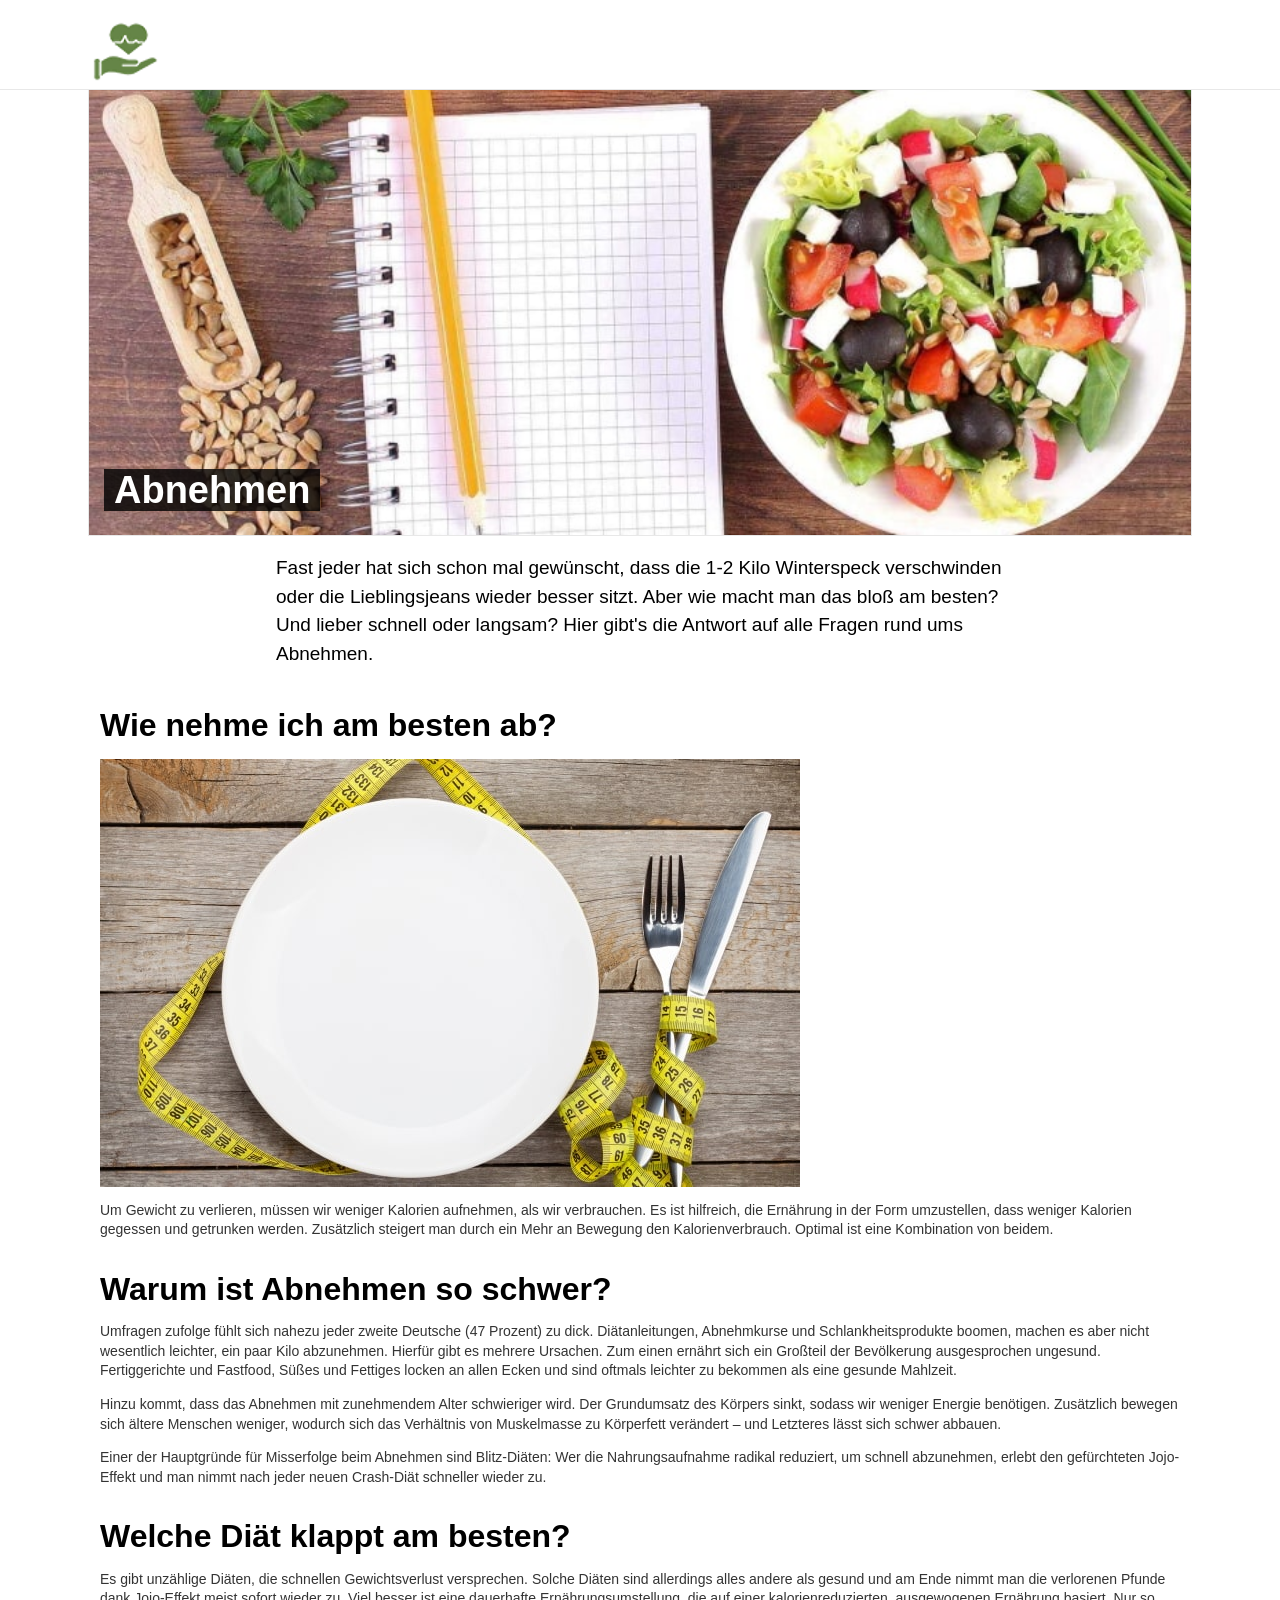
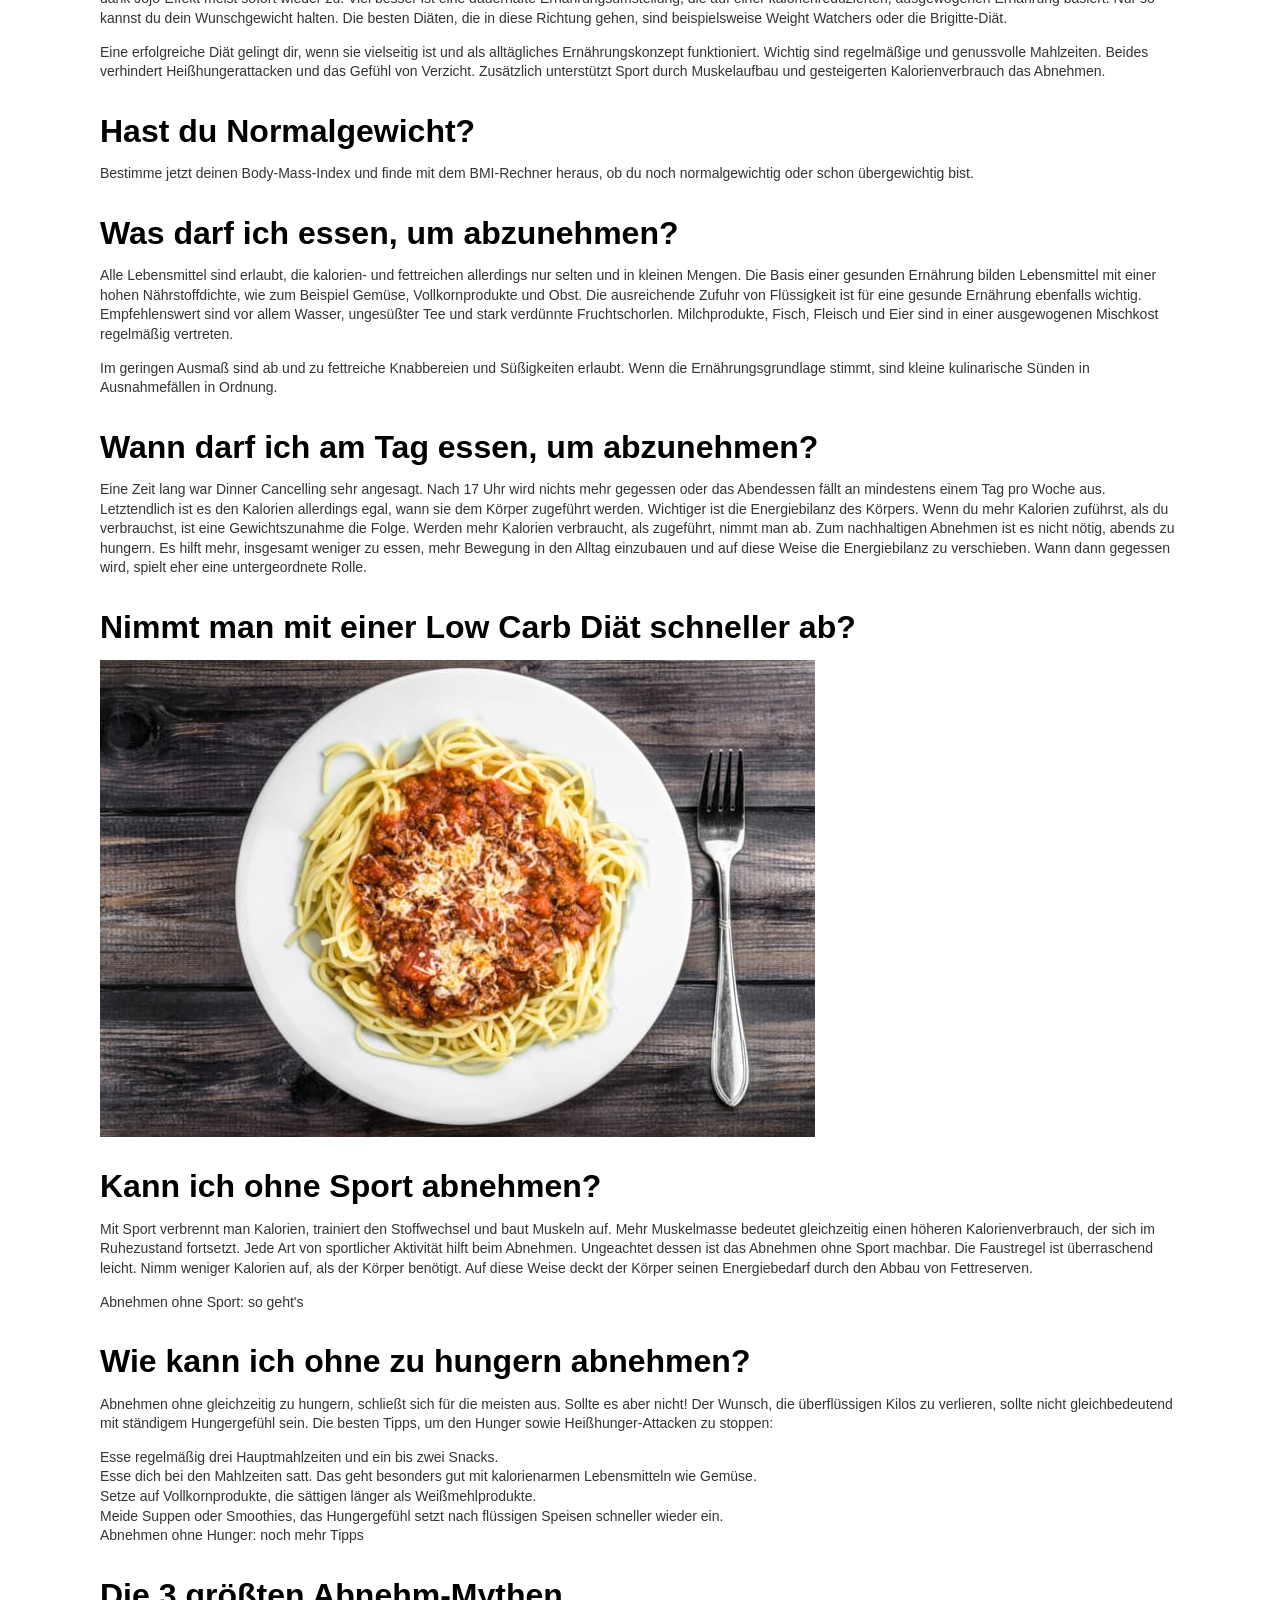
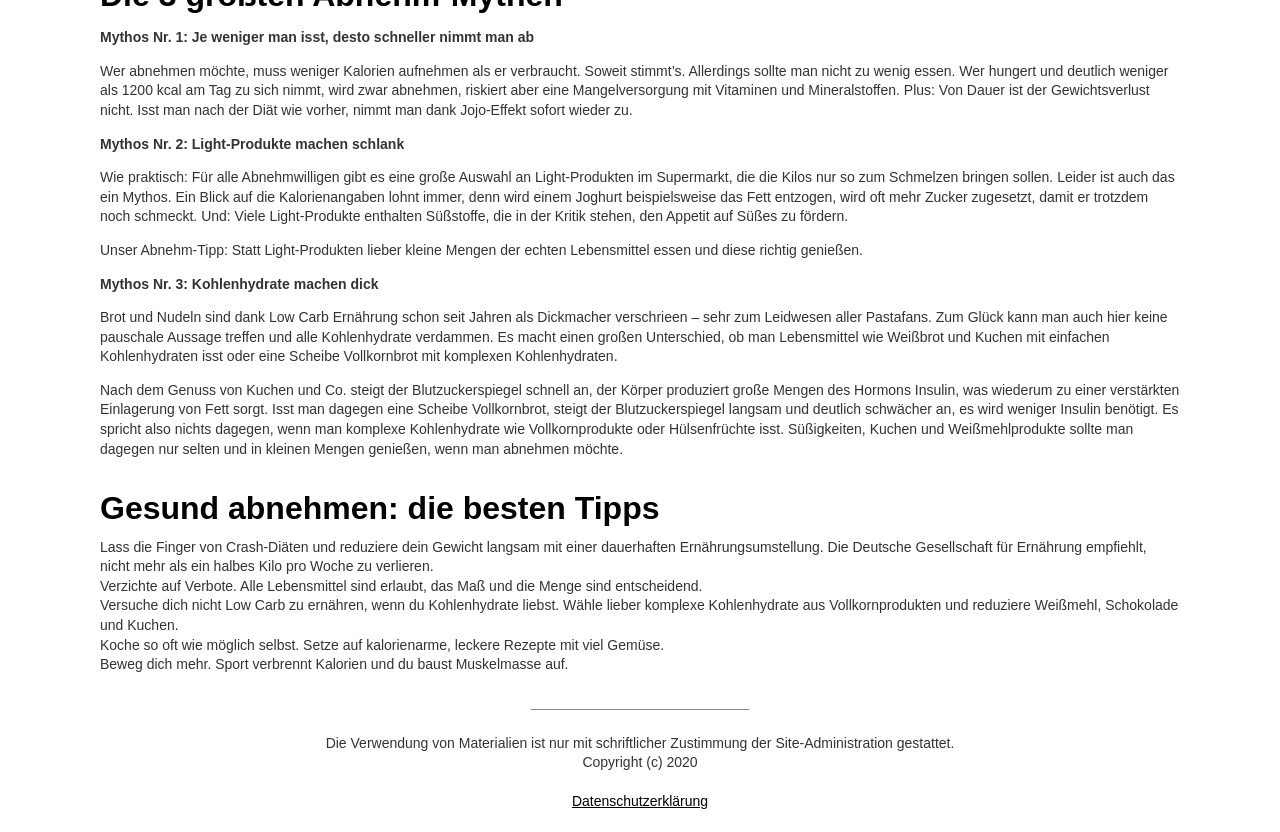
==== index.html @ 30cc2684 "1 1" ====
<!DOCTYPE html>
<html prefix="og: http://ogp.me/ns#" dir="ltr" lang="de-DE">
<head>
<meta content="text/html; charset=UTF-8" http-equiv="Content-Type">
<meta charset="UTF-8">
<!-- change -->
<title>Abnehmen</title>
<!-- change -->
<meta name="viewport" content="width=device-width, initial-scale=1.0, maximum-scale=1.0, user-scalable=no">

<link rel="apple-touch-icon" sizes="" href="images/logo.png">
<link media="all" href="css/index.css" type="text/css" rel="stylesheet">
</head>
<body style="overflow-y: auto;">
 <!-- change -->
<meta property="og:description" content="Abnehmen" />
 <!-- change -->

<section class="header" style="display: block;">
    <div class="container">
        <div class="row">
            <div class="col-md-12 col-sm-12 col-xs-12">
                <div class="logo-img f_left"><a href=""><img src="images/logo.png" ></a></div>
                <nav class="main-mnu f_left">
                    
                </nav>
            </div>
        </div>
    </div><!-- ./container -->
</section>
    
    <div id="bg"></div>

<section class="article">
    <div class="container">
        <div class="row">
            <div class="col-md-8">
                <div class="main-img">
				<!-- change -->
                    <img src="images/9001.jpg" alt="">
					<!-- change -->
                    <div class="header-img">
                        <div class="title-header">
						<!-- change -->
                            <h1>Abnehmen</h1>
							<!-- change -->
                        </div>
                    </div>
                </div>
                <div class="text-frame">
                    <div class="clearfix visible-xs-block"></div>
                </div>
                
                <div id="toc_container" class="toc_white no_bullets">
				

<p>Fast jeder hat sich schon mal gewünscht, dass die 1-2 Kilo Winterspeck verschwinden oder die Lieblingsjeans wieder besser sitzt. Aber wie macht man das bloß am besten? Und lieber schnell oder langsam? Hier gibt&#039;s die Antwort auf alle Fragen rund ums Abnehmen.</p></div><div class="col-sm-2 d-none d-sm-block">
<h2>Wie nehme ich am besten ab?</h2>
<p><img src="images/1.jpg" </p>
<p>Um Gewicht zu verlieren, müssen wir&nbsp;weniger Kalorien aufnehmen, als wir verbrauchen. Es ist hilfreich, die Ernährung in der Form umzustellen, dass weniger Kalorien gegessen und getrunken werden. Zusätzlich steigert man durch ein Mehr an Bewegung den Kalorienverbrauch. Optimal ist eine Kombination von beidem.&nbsp;</p>
<h2>Warum ist Abnehmen so schwer?</h2>
<p>Umfragen zufolge fühlt sich nahezu jeder zweite Deutsche (47 Prozent) zu dick. Diätanleitungen, Abnehmkurse und Schlankheitsprodukte boomen, machen es aber nicht wesentlich leichter, ein paar Kilo abzunehmen.&nbsp;Hierfür gibt es mehrere Ursachen. Zum einen ernährt sich ein Großteil der Bevölkerung ausgesprochen ungesund. Fertiggerichte und Fastfood, Süßes und Fettiges locken an allen Ecken und sind oftmals leichter zu bekommen als eine gesunde Mahlzeit.</p>
<p>Hinzu kommt, dass das Abnehmen mit zunehmendem Alter schwieriger wird. Der Grundumsatz des Körpers sinkt, sodass wir weniger Energie benötigen. Zusätzlich bewegen sich ältere Menschen weniger, wodurch sich das Verhältnis von Muskelmasse zu Körperfett verändert – und Letzteres lässt sich schwer abbauen.</p>
<p>Einer der Hauptgründe für Misserfolge beim Abnehmen sind Blitz-Diäten: Wer die Nahrungsaufnahme radikal reduziert, um schnell abzunehmen, erlebt den gefürchteten Jojo-Effekt und man nimmt nach jeder neuen Crash-Diät schneller wieder zu.</p>
<h2>Welche Diät klappt am besten?</h2>
<p>Es gibt unzählige Diäten, die schnellen Gewichtsverlust versprechen. Solche Diäten sind allerdings alles andere als gesund und am Ende nimmt man die verlorenen Pfunde dank Jojo-Effekt meist sofort wieder zu. Viel besser ist eine dauerhafte Ernährungsumstellung, die auf einer kalorienreduzierten, ausgewogenen Ernährung basiert. Nur so kannst du dein&nbsp;Wunschgewicht halten. Die besten Diäten, die in diese Richtung gehen, sind beispielsweise Weight Watchers oder die Brigitte-Diät.</p>
<p>Eine erfolgreiche Diät gelingt dir, wenn sie vielseitig ist und als alltägliches Ernährungskonzept funktioniert. Wichtig sind regelmäßige und genussvolle Mahlzeiten. Beides verhindert Heißhungerattacken und das Gefühl von Verzicht. Zusätzlich unterstützt Sport durch Muskelaufbau und gesteigerten Kalorienverbrauch das Abnehmen.&nbsp;</p>
<h2>Hast du Normalgewicht?</h2>
<p>Bestimme jetzt deinen Body-Mass-Index und finde mit dem BMI-Rechner heraus, ob du noch normalgewichtig oder schon übergewichtig bist.</p>
<h2>Was darf ich essen, um abzunehmen?</h2>
<p>Alle Lebensmittel sind erlaubt, die kalorien- und fettreichen allerdings nur selten und in kleinen Mengen.&nbsp;Die Basis einer gesunden Ernährung bilden Lebensmittel mit einer hohen Nährstoffdichte, wie zum Beispiel Gemüse, Vollkornprodukte und Obst. Die ausreichende Zufuhr von Flüssigkeit ist für eine gesunde Ernährung ebenfalls wichtig. Empfehlenswert sind vor allem Wasser, ungesüßter Tee und stark verdünnte Fruchtschorlen. Milchprodukte, Fisch, Fleisch und Eier sind in einer ausgewogenen Mischkost regelmäßig vertreten.</p>
<p>Im geringen Ausmaß sind ab und zu fettreiche Knabbereien und Süßigkeiten erlaubt. Wenn die Ernährungsgrundlage stimmt, sind kleine kulinarische Sünden in Ausnahmefällen in Ordnung.&nbsp;</p>
<h2>Wann darf ich am Tag essen, um abzunehmen?</h2>
<p>Eine Zeit lang war Dinner Cancelling&nbsp;sehr angesagt. Nach 17 Uhr wird nichts mehr gegessen oder das Abendessen fällt an mindestens einem Tag pro Woche aus. Letztendlich ist es den Kalorien allerdings egal, wann sie dem Körper zugeführt werden. Wichtiger ist die Energiebilanz des Körpers. Wenn du mehr Kalorien zuführst, als du verbrauchst, ist eine Gewichtszunahme die Folge. Werden mehr Kalorien verbraucht, als zugeführt, nimmt man ab. Zum nachhaltigen Abnehmen ist es nicht nötig, abends zu hungern. Es hilft mehr, insgesamt weniger zu essen,&nbsp;mehr Bewegung in den Alltag einzubauen und auf diese Weise die Energiebilanz zu verschieben. Wann dann gegessen wird, spielt eher eine untergeordnete Rolle.</p>
<h2>Nimmt man mit einer Low Carb Diät schneller ab?</h2>
       
<p><img src="images/2.jpg" </p>	
	
<h2>Kann ich ohne Sport abnehmen?</h2>
<p>Mit Sport verbrennt man Kalorien, trainiert den Stoffwechsel und baut Muskeln auf. Mehr Muskelmasse bedeutet gleichzeitig einen höheren Kalorienverbrauch, der sich im Ruhezustand fortsetzt.&nbsp;Jede Art von&nbsp;sportlicher&nbsp;Aktivität&nbsp;hilft beim Abnehmen. Ungeachtet dessen ist das Abnehmen ohne Sport machbar. Die Faustregel ist überraschend leicht. Nimm&nbsp;weniger Kalorien auf, als der Körper benötigt. Auf diese Weise deckt der Körper seinen Energiebedarf durch den Abbau von Fettreserven.</p>Abnehmen ohne Sport: so geht's<p>
<h2>Wie kann ich ohne zu hungern abnehmen?</h2>
<p>Abnehmen ohne gleichzeitig zu hungern, schließt sich für die meisten aus. Sollte es aber nicht! Der Wunsch, die überflüssigen Kilos zu verlieren, sollte nicht gleichbedeutend mit ständigem Hungergefühl sein. Die besten Tipps, um den Hunger sowie Heißhunger-Attacken zu stoppen:</p>
<ul><li>Esse&nbsp;regelmäßig drei Hauptmahlzeiten und ein bis zwei Snacks.</li><li>Esse&nbsp;dich bei den Mahlzeiten satt. Das geht besonders gut mit kalorienarmen Lebensmitteln wie Gemüse.</li><li>Setze&nbsp;auf Vollkornprodukte, die sättigen länger als Weißmehlprodukte.</li><li>Meide&nbsp;Suppen oder Smoothies, das Hungergefühl setzt nach flüssigen Speisen schneller wieder ein.</li></ul>Abnehmen ohne Hunger: noch mehr Tipps<p>
<h2>Die 3 größten Abnehm-Mythen</h2>
<p><strong>Mythos Nr. 1: Je weniger man isst, desto schneller nimmt man ab</strong></p>
<p>Wer abnehmen möchte, muss weniger Kalorien aufnehmen als er verbraucht. Soweit stimmt’s. Allerdings sollte man nicht zu wenig essen. Wer hungert und deutlich weniger als 1200 kcal am Tag zu sich nimmt, wird zwar abnehmen, riskiert aber eine Mangelversorgung mit&nbsp;Vitaminen&nbsp;und&nbsp;Mineralstoffen. Plus: Von Dauer ist der Gewichtsverlust nicht. Isst man nach der Diät wie vorher, nimmt man dank Jojo-Effekt sofort wieder zu.</p>
<p><strong>Mythos Nr. 2: Light-Produkte machen schlank</strong></p>
<p>Wie praktisch: Für alle Abnehmwilligen gibt es eine große Auswahl an Light-Produkten im Supermarkt, die die Kilos nur so zum Schmelzen bringen sollen. Leider ist auch das ein Mythos. Ein Blick auf die Kalorienangaben lohnt immer, denn wird einem Joghurt beispielsweise das Fett entzogen, wird oft mehr&nbsp;Zucker&nbsp;zugesetzt, damit er trotzdem noch schmeckt. Und: Viele Light-Produkte enthalten Süßstoffe, die in der Kritik stehen, den Appetit auf Süßes zu fördern.</p>
<p>Unser Abnehm-Tipp:&nbsp;Statt Light-Produkten lieber kleine Mengen der echten Lebensmittel essen und diese richtig genießen.</p>
<p><strong>Mythos Nr. 3: Kohlenhydrate machen dick</strong></p><p>Brot&nbsp;und&nbsp;Nudeln&nbsp;sind dank&nbsp;Low Carb Ernährung&nbsp;schon seit Jahren als Dickmacher verschrieen – sehr zum Leidwesen aller Pastafans. Zum Glück kann man auch hier keine pauschale Aussage treffen und alle Kohlenhydrate verdammen. Es macht einen großen Unterschied, ob man Lebensmittel wie Weißbrot und Kuchen mit einfachen Kohlenhydraten isst oder eine Scheibe Vollkornbrot mit komplexen Kohlenhydraten.</p>
<p>Nach dem Genuss von Kuchen und Co. steigt der Blutzuckerspiegel schnell an, der Körper produziert große Mengen des Hormons Insulin, was wiederum zu einer verstärkten Einlagerung von Fett sorgt. Isst man dagegen eine Scheibe Vollkornbrot, steigt der Blutzuckerspiegel langsam und deutlich schwächer an, es wird weniger Insulin benötigt. Es spricht also nichts dagegen, wenn man komplexe Kohlenhydrate wie Vollkornprodukte oder Hülsenfrüchte isst. Süßigkeiten, Kuchen und Weißmehlprodukte sollte man dagegen nur selten und in kleinen Mengen genießen, wenn man abnehmen möchte.</p>
<h2>Gesund abnehmen: die besten Tipps</h2>
<ul><li>Lass&nbsp;die Finger von Crash-Diäten und reduziere dein&nbsp;Gewicht langsam mit einer dauerhaften Ernährungsumstellung. Die Deutsche Gesellschaft für Ernährung empfiehlt, nicht mehr als ein halbes Kilo pro Woche zu verlieren.</li><li>Verzichte&nbsp;auf Verbote. Alle Lebensmittel sind erlaubt, das Maß und die Menge sind entscheidend.</li><li>Versuche dich nicht Low Carb zu ernähren, wenn du Kohlenhydrate liebst. Wähle&nbsp;lieber komplexe Kohlenhydrate aus Vollkornprodukten und reduziere&nbsp;Weißmehl, Schokolade und Kuchen.</li><li>Koche so oft wie möglich selbst. Setze&nbsp;auf kalorienarme, leckere Rezepte mit viel Gemüse.</li><li>Beweg&nbsp;dich mehr. Sport verbrennt Kalorien und du baust&nbsp;Muskelmasse auf.</li></ul>

                    
                </div>
            </div>
        </div>
    </div>
    </section>
	<br>
<div style="text-align: center;"><span
 style="font-weight: bold;">____________________________</span><span
 style="font-weight: bold;"></span><br>
</div>
<br>
<div style="text-align: center;"> Die Verwendung von Materialien ist nur mit schriftlicher Zustimmung der Site-Administration gestattet. <br>
Copyright (с) 2020 </div>
<br>
<div style="text-align: center;"><a
 style="text-decoration: underline;" href="privacypolicy.html">Datenschutzerklärung</a><br>
</div>
<br>

    
    <div class="btntop"></div>
    
    <link rel="stylesheet" href="css/css.css">

</body>
</html>
---- css/index.css ----
#toc_container { background: rgb(249, 249, 249) none repeat scroll 0% 0%; border: 1px solid rgb(170, 170, 170); padding: 10px; margin-bottom: 1em; width: auto; display: table; font-size: 95%; }
#toc_container.toc_white { background: rgb(255, 255, 255) none repeat scroll 0% 0%; }
#toc_container p.toc_title { text-align: center; font-weight: 700; margin: 0px; padding: 0px; }
#toc_container a { text-decoration: none; text-shadow: none; }
#toc_container a:hover { text-decoration: underline; }
div#toc_container { width: 100%; }
/* ::::: https://fonts.googleapis.com/css?family=PT+Sans+Narrow:400,700|PT+Sans:400,400i,700&subset=cyrillic-ext ::::: */

@import url('https://fonts.googleapis.com/css?family=Open+Sans:400,700');
@import url('https://fonts.googleapis.com/css?family=PT+Sans:400,400i,700,700i');
@font-face {
	font-family: "Material Design Icons";
	font-style: normal;
	font-weight: normal;
	src: url('../fonts/materialdesignicons-webfont.eot') format("embedded-opentype"), url('../fonts/materialdesignicons-webfont.woff2') format("woff2"), url('../fonts/materialdesignicons-webfont.woff') format("woff"), url('../fonts/materialdesignicons-webfont.ttf') format("truetype"), url('../fonts/materialdesignicons-webfont.svg') format("svg");
}
.mdi::before, .mdi-set { display: inline-block; font-family: "Material Design Icons"; font-style: normal; font-weight: normal; line-height: 1; font-size-adjust: none; font-stretch: normal; font-feature-settings: normal; font-language-override: normal; font-kerning: auto; font-synthesis: weight style; font-variant: normal; font-size: inherit; text-rendering: auto; transform: translate(0px, 0px); }
.mdi-access-point::before { content: ""; }
.mdi-access-point-network::before { content: ""; }
.mdi-account::before { content: ""; }
.mdi-account-alert::before { content: ""; }
.mdi-account-box::before { content: ""; }
.mdi-account-box-outline::before { content: ""; }
.mdi-account-card-details::before { content: ""; }
.mdi-account-check::before { content: ""; }
.mdi-account-circle::before { content: ""; }
.mdi-account-convert::before { content: ""; }
.mdi-account-key::before { content: ""; }
.mdi-account-location::before { content: ""; }
.mdi-account-minus::before { content: ""; }
.mdi-account-multiple::before { content: ""; }
.mdi-account-multiple-minus::before { content: ""; }
.mdi-account-multiple-outline::before { content: ""; }
.mdi-account-multiple-plus::before { content: ""; }
.mdi-account-network::before { content: ""; }
.mdi-account-off::before { content: ""; }
.mdi-account-outline::before { content: ""; }
.mdi-account-plus::before { content: ""; }
.mdi-account-remove::before { content: ""; }
.mdi-account-search::before { content: ""; }
.mdi-account-settings::before { content: ""; }
.mdi-account-settings-variant::before { content: ""; }
.mdi-account-star::before { content: ""; }
.mdi-account-star-variant::before { content: ""; }
.mdi-account-switch::before { content: ""; }
.mdi-adjust::before { content: ""; }
.mdi-air-conditioner::before { content: ""; }
.mdi-airballoon::before { content: ""; }
.mdi-airplane::before { content: ""; }
.mdi-airplane-landing::before { content: ""; }
.mdi-airplane-off::before { content: ""; }
.mdi-airplane-takeoff::before { content: ""; }
.mdi-airplay::before { content: ""; }
.mdi-alarm::before { content: ""; }
.mdi-alarm-check::before { content: ""; }
.mdi-alarm-multiple::before { content: ""; }
.mdi-alarm-off::before { content: ""; }
.mdi-alarm-plus::before { content: ""; }
.mdi-alarm-snooze::before { content: ""; }
.mdi-album::before { content: ""; }
.mdi-alert::before { content: ""; }
.mdi-alert-box::before { content: ""; }
.mdi-alert-circle::before { content: ""; }
.mdi-alert-circle-outline::before { content: ""; }
.mdi-alert-octagon::before { content: ""; }
.mdi-alert-outline::before { content: ""; }
.mdi-alpha::before { content: ""; }
.mdi-alphabetical::before { content: ""; }
.mdi-altimeter::before { content: ""; }
.mdi-amazon::before { content: ""; }
.mdi-amazon-clouddrive::before { content: ""; }
.mdi-ambulance::before { content: ""; }
.mdi-amplifier::before { content: ""; }
.mdi-anchor::before { content: ""; }
.mdi-android::before { content: ""; }
.mdi-android-debug-bridge::before { content: ""; }
.mdi-android-studio::before { content: ""; }
.mdi-angular::before { content: ""; }
.mdi-animation::before { content: ""; }
.mdi-apple::before { content: ""; }
.mdi-apple-finder::before { content: ""; }
.mdi-apple-ios::before { content: ""; }
.mdi-apple-keyboard-caps::before { content: ""; }
.mdi-apple-keyboard-command::before { content: ""; }
.mdi-apple-keyboard-control::before { content: ""; }
.mdi-apple-keyboard-option::before { content: ""; }
.mdi-apple-keyboard-shift::before { content: ""; }
.mdi-apple-mobileme::before { content: ""; }
.mdi-apple-safari::before { content: ""; }
.mdi-application::before { content: ""; }
.mdi-appnet::before { content: ""; }
.mdi-apps::before { content: ""; }
.mdi-archive::before { content: ""; }
.mdi-arrange-bring-forward::before { content: ""; }
.mdi-arrange-bring-to-front::before { content: ""; }
.mdi-arrange-send-backward::before { content: ""; }
.mdi-arrange-send-to-back::before { content: ""; }
.mdi-arrow-all::before { content: ""; }
.mdi-arrow-bottom-left::before { content: ""; }
.mdi-arrow-bottom-right::before { content: ""; }
.mdi-arrow-compress::before { content: ""; }
.mdi-arrow-compress-all::before { content: ""; }
.mdi-arrow-down::before { content: ""; }
.mdi-arrow-down-bold::before { content: ""; }
.mdi-arrow-down-bold-circle::before { content: ""; }
.mdi-arrow-down-bold-circle-outline::before { content: ""; }
.mdi-arrow-down-bold-hexagon-outline::before { content: ""; }
.mdi-arrow-down-drop-circle::before { content: ""; }
.mdi-arrow-down-drop-circle-outline::before { content: ""; }
.mdi-arrow-expand::before { content: ""; }
.mdi-arrow-expand-all::before { content: ""; }
.mdi-arrow-left::before { content: ""; }
.mdi-arrow-left-bold::before { content: ""; }
.mdi-arrow-left-bold-circle::before { content: ""; }
.mdi-arrow-left-bold-circle-outline::before { content: ""; }
.mdi-arrow-left-bold-hexagon-outline::before { content: ""; }
.mdi-arrow-left-drop-circle::before { content: ""; }
.mdi-arrow-left-drop-circle-outline::before { content: ""; }
.mdi-arrow-right::before { content: ""; }
.mdi-arrow-right-bold::before { content: ""; }
.mdi-arrow-right-bold-circle::before { content: ""; }
.mdi-arrow-right-bold-circle-outline::before { content: ""; }
.mdi-arrow-right-bold-hexagon-outline::before { content: ""; }
.mdi-arrow-right-drop-circle::before { content: ""; }
.mdi-arrow-right-drop-circle-outline::before { content: ""; }
.mdi-arrow-top-left::before { content: ""; }
.mdi-arrow-top-right::before { content: ""; }
.mdi-arrow-up::before { content: ""; }
.mdi-arrow-up-bold::before { content: ""; }
.mdi-arrow-up-bold-circle::before { content: ""; }
.mdi-arrow-up-bold-circle-outline::before { content: ""; }
.mdi-arrow-up-bold-hexagon-outline::before { content: ""; }
.mdi-arrow-up-drop-circle::before { content: ""; }
.mdi-arrow-up-drop-circle-outline::before { content: ""; }
.mdi-assistant::before { content: ""; }
.mdi-at::before { content: ""; }
.mdi-attachment::before { content: ""; }
.mdi-audiobook::before { content: ""; }
.mdi-auto-fix::before { content: ""; }
.mdi-auto-upload::before { content: ""; }
.mdi-autorenew::before { content: ""; }
.mdi-av-timer::before { content: ""; }
.mdi-baby::before { content: ""; }
.mdi-baby-buggy::before { content: ""; }
.mdi-backburger::before { content: ""; }
.mdi-backspace::before { content: ""; }
.mdi-backup-restore::before { content: ""; }
.mdi-bandcamp::before { content: ""; }
.mdi-bank::before { content: ""; }
.mdi-barcode::before { content: ""; }
.mdi-barcode-scan::before { content: ""; }
.mdi-barley::before { content: ""; }
.mdi-barrel::before { content: ""; }
.mdi-basecamp::before { content: ""; }
.mdi-basket::before { content: ""; }
.mdi-basket-fill::before { content: ""; }
.mdi-basket-unfill::before { content: ""; }
.mdi-battery::before { content: ""; }
.mdi-battery-10::before { content: ""; }
.mdi-battery-20::before { content: ""; }
.mdi-battery-30::before { content: ""; }
.mdi-battery-40::before { content: ""; }
.mdi-battery-50::before { content: ""; }
.mdi-battery-60::before { content: ""; }
.mdi-battery-70::before { content: ""; }
.mdi-battery-80::before { content: ""; }
.mdi-battery-90::before { content: ""; }
.mdi-battery-alert::before { content: ""; }
.mdi-battery-charging::before { content: ""; }
.mdi-battery-charging-100::before { content: ""; }
.mdi-battery-charging-20::before { content: ""; }
.mdi-battery-charging-30::before { content: ""; }
.mdi-battery-charging-40::before { content: ""; }
.mdi-battery-charging-60::before { content: ""; }
.mdi-battery-charging-80::before { content: ""; }
.mdi-battery-charging-90::before { content: ""; }
.mdi-battery-minus::before { content: ""; }
.mdi-battery-negative::before { content: ""; }
.mdi-battery-outline::before { content: ""; }
.mdi-battery-plus::before { content: ""; }
.mdi-battery-positive::before { content: ""; }
.mdi-battery-unknown::before { content: ""; }
.mdi-beach::before { content: ""; }
.mdi-beaker::before { content: ""; }
.mdi-beats::before { content: ""; }
.mdi-beer::before { content: ""; }
.mdi-behance::before { content: ""; }
.mdi-bell::before { content: ""; }
.mdi-bell-off::before { content: ""; }
.mdi-bell-outline::before { content: ""; }
.mdi-bell-plus::before { content: ""; }
.mdi-bell-ring::before { content: ""; }
.mdi-bell-ring-outline::before { content: ""; }
.mdi-bell-sleep::before { content: ""; }
.mdi-beta::before { content: ""; }
.mdi-bible::before { content: ""; }
.mdi-bike::before { content: ""; }
.mdi-bing::before { content: ""; }
.mdi-binoculars::before { content: ""; }
.mdi-bio::before { content: ""; }
.mdi-biohazard::before { content: ""; }
.mdi-bitbucket::before { content: ""; }
.mdi-black-mesa::before { content: ""; }
.mdi-blackberry::before { content: ""; }
.mdi-blender::before { content: ""; }
.mdi-blinds::before { content: ""; }
.mdi-block-helper::before { content: ""; }
.mdi-blogger::before { content: ""; }
.mdi-bluetooth::before { content: ""; }
.mdi-bluetooth-audio::before { content: ""; }
.mdi-bluetooth-connect::before { content: ""; }
.mdi-bluetooth-off::before { content: ""; }
.mdi-bluetooth-settings::before { content: ""; }
.mdi-bluetooth-transfer::before { content: ""; }
.mdi-blur::before { content: ""; }
.mdi-blur-linear::before { content: ""; }
.mdi-blur-off::before { content: ""; }
.mdi-blur-radial::before { content: ""; }
.mdi-bomb::before { content: ""; }
.mdi-bone::before { content: ""; }
.mdi-book::before { content: ""; }
.mdi-book-minus::before { content: ""; }
.mdi-book-multiple::before { content: ""; }
.mdi-book-multiple-variant::before { content: ""; }
.mdi-book-open::before { content: ""; }
.mdi-book-open-page-variant::before { content: ""; }
.mdi-book-open-variant::before { content: ""; }
.mdi-book-plus::before { content: ""; }
.mdi-book-variant::before { content: ""; }
.mdi-bookmark::before { content: ""; }
.mdi-bookmark-check::before { content: ""; }
.mdi-bookmark-music::before { content: ""; }
.mdi-bookmark-outline::before { content: ""; }
.mdi-bookmark-plus::before { content: ""; }
.mdi-bookmark-plus-outline::before { content: ""; }
.mdi-bookmark-remove::before { content: ""; }
.mdi-boombox::before { content: ""; }
.mdi-border-all::before { content: ""; }
.mdi-border-bottom::before { content: ""; }
.mdi-border-color::before { content: ""; }
.mdi-border-horizontal::before { content: ""; }
.mdi-border-inside::before { content: ""; }
.mdi-border-left::before { content: ""; }
.mdi-border-none::before { content: ""; }
.mdi-border-outside::before { content: ""; }
.mdi-border-right::before { content: ""; }
.mdi-border-style::before { content: ""; }
.mdi-border-top::before { content: ""; }
.mdi-border-vertical::before { content: ""; }
.mdi-bow-tie::before { content: ""; }
.mdi-bowl::before { content: ""; }
.mdi-bowling::before { content: ""; }
.mdi-box::before { content: ""; }
.mdi-box-cutter::before { content: ""; }
.mdi-box-shadow::before { content: ""; }
.mdi-bridge::before { content: ""; }
.mdi-briefcase::before { content: ""; }
.mdi-briefcase-check::before { content: ""; }
.mdi-briefcase-download::before { content: ""; }
.mdi-briefcase-upload::before { content: ""; }
.mdi-brightness-1::before { content: ""; }
.mdi-brightness-2::before { content: ""; }
.mdi-brightness-3::before { content: ""; }
.mdi-brightness-4::before { content: ""; }
.mdi-brightness-5::before { content: ""; }
.mdi-brightness-6::before { content: ""; }
.mdi-brightness-7::before { content: ""; }
.mdi-brightness-auto::before { content: ""; }
.mdi-broom::before { content: ""; }
.mdi-brush::before { content: ""; }
.mdi-buffer::before { content: ""; }
.mdi-bug::before { content: ""; }
.mdi-bulletin-board::before { content: ""; }
.mdi-bullhorn::before { content: ""; }
.mdi-bullseye::before { content: ""; }
.mdi-burst-mode::before { content: ""; }
.mdi-bus::before { content: ""; }
.mdi-cached::before { content: ""; }
.mdi-cake::before { content: ""; }
.mdi-cake-layered::before { content: ""; }
.mdi-cake-variant::before { content: ""; }
.mdi-calculator::before { content: ""; }
.mdi-calendar::before { content: ""; }
.mdi-calendar-blank::before { content: ""; }
.mdi-calendar-check::before { content: ""; }
.mdi-calendar-clock::before { content: ""; }
.mdi-calendar-multiple::before { content: ""; }
.mdi-calendar-multiple-check::before { content: ""; }
.mdi-calendar-plus::before { content: ""; }
.mdi-calendar-question::before { content: ""; }
.mdi-calendar-range::before { content: ""; }
.mdi-calendar-remove::before { content: ""; }
.mdi-calendar-text::before { content: ""; }
.mdi-calendar-today::before { content: ""; }
.mdi-call-made::before { content: ""; }
.mdi-call-merge::before { content: ""; }
.mdi-call-missed::before { content: ""; }
.mdi-call-received::before { content: ""; }
.mdi-call-split::before { content: ""; }
.mdi-camcorder::before { content: ""; }
.mdi-camcorder-box::before { content: ""; }
.mdi-camcorder-box-off::before { content: ""; }
.mdi-camcorder-off::before { content: ""; }
.mdi-camera::before { content: ""; }
.mdi-camera-burst::before { content: ""; }
.mdi-camera-enhance::before { content: ""; }
.mdi-camera-front::before { content: ""; }
.mdi-camera-front-variant::before { content: ""; }
.mdi-camera-iris::before { content: ""; }
.mdi-camera-off::before { content: ""; }
.mdi-camera-party-mode::before { content: ""; }
.mdi-camera-rear::before { content: ""; }
.mdi-camera-rear-variant::before { content: ""; }
.mdi-camera-switch::before { content: ""; }
.mdi-camera-timer::before { content: ""; }
.mdi-candle::before { content: ""; }
.mdi-candycane::before { content: ""; }
.mdi-car::before { content: ""; }
.mdi-car-battery::before { content: ""; }
.mdi-car-connected::before { content: ""; }
.mdi-car-wash::before { content: ""; }
.mdi-cards::before { content: ""; }
.mdi-cards-outline::before { content: ""; }
.mdi-cards-playing-outline::before { content: ""; }
.mdi-carrot::before { content: ""; }
.mdi-cart::before { content: ""; }
.mdi-cart-off::before { content: ""; }
.mdi-cart-outline::before { content: ""; }
.mdi-cart-plus::before { content: ""; }
.mdi-case-sensitive-alt::before { content: ""; }
.mdi-cash::before { content: ""; }
.mdi-cash-100::before { content: ""; }
.mdi-cash-multiple::before { content: ""; }
.mdi-cash-usd::before { content: ""; }
.mdi-cast::before { content: ""; }
.mdi-cast-connected::before { content: ""; }
.mdi-castle::before { content: ""; }
.mdi-cat::before { content: ""; }
.mdi-cellphone::before { content: ""; }
.mdi-cellphone-android::before { content: ""; }
.mdi-cellphone-basic::before { content: ""; }
.mdi-cellphone-dock::before { content: ""; }
.mdi-cellphone-iphone::before { content: ""; }
.mdi-cellphone-link::before { content: ""; }
.mdi-cellphone-link-off::before { content: ""; }
.mdi-cellphone-settings::before { content: ""; }
.mdi-certificate::before { content: ""; }
.mdi-chair-school::before { content: ""; }
.mdi-chart-arc::before { content: ""; }
.mdi-chart-areaspline::before { content: ""; }
.mdi-chart-bar::before { content: ""; }
.mdi-chart-bubble::before { content: ""; }
.mdi-chart-gantt::before { content: ""; }
.mdi-chart-histogram::before { content: ""; }
.mdi-chart-line::before { content: ""; }
.mdi-chart-pie::before { content: ""; }
.mdi-chart-scatterplot-hexbin::before { content: ""; }
.mdi-chart-timeline::before { content: ""; }
.mdi-check::before { content: ""; }
.mdi-check-all::before { content: ""; }
.mdi-check-circle::before { content: ""; }
.mdi-check-circle-outline::before { content: ""; }
.mdi-checkbox-blank::before { content: ""; }
.mdi-checkbox-blank-circle::before { content: ""; }
.mdi-checkbox-blank-circle-outline::before { content: ""; }
.mdi-checkbox-blank-outline::before { content: ""; }
.mdi-checkbox-marked::before { content: ""; }
.mdi-checkbox-marked-circle::before { content: ""; }
.mdi-checkbox-marked-circle-outline::before { content: ""; }
.mdi-checkbox-marked-outline::before { content: ""; }
.mdi-checkbox-multiple-blank::before { content: ""; }
.mdi-checkbox-multiple-blank-circle::before { content: ""; }
.mdi-checkbox-multiple-blank-circle-outline::before { content: ""; }
.mdi-checkbox-multiple-blank-outline::before { content: ""; }
.mdi-checkbox-multiple-marked::before { content: ""; }
.mdi-checkbox-multiple-marked-circle::before { content: ""; }
.mdi-checkbox-multiple-marked-circle-outline::before { content: ""; }
.mdi-checkbox-multiple-marked-outline::before { content: ""; }
.mdi-checkerboard::before { content: ""; }
.mdi-chemical-weapon::before { content: ""; }
.mdi-chevron-double-down::before { content: ""; }
.mdi-chevron-double-left::before { content: ""; }
.mdi-chevron-double-right::before { content: ""; }
.mdi-chevron-double-up::before { content: ""; }
.mdi-chevron-down::before { content: ""; }
.mdi-chevron-left::before { content: ""; }
.mdi-chevron-right::before { content: ""; }
.mdi-chevron-up::before { content: ""; }
.mdi-chip::before { content: ""; }
.mdi-church::before { content: ""; }
.mdi-cisco-webex::before { content: ""; }
.mdi-city::before { content: ""; }
.mdi-clipboard::before { content: ""; }
.mdi-clipboard-account::before { content: ""; }
.mdi-clipboard-alert::before { content: ""; }
.mdi-clipboard-arrow-down::before { content: ""; }
.mdi-clipboard-arrow-left::before { content: ""; }
.mdi-clipboard-check::before { content: ""; }
.mdi-clipboard-outline::before { content: ""; }
.mdi-clipboard-text::before { content: ""; }
.mdi-clippy::before { content: ""; }
.mdi-clock::before { content: ""; }
.mdi-clock-alert::before { content: ""; }
.mdi-clock-end::before { content: ""; }
.mdi-clock-fast::before { content: ""; }
.mdi-clock-in::before { content: ""; }
.mdi-clock-out::before { content: ""; }
.mdi-clock-start::before { content: ""; }
.mdi-close::before { content: ""; }
.mdi-close-box::before { content: ""; }
.mdi-close-box-outline::before { content: ""; }
.mdi-close-circle::before { content: ""; }
.mdi-close-circle-outline::before { content: ""; }
.mdi-close-network::before { content: ""; }
.mdi-close-octagon::before { content: ""; }
.mdi-close-octagon-outline::before { content: ""; }
.mdi-closed-caption::before { content: ""; }
.mdi-cloud::before { content: ""; }
.mdi-cloud-check::before { content: ""; }
.mdi-cloud-circle::before { content: ""; }
.mdi-cloud-download::before { content: ""; }
.mdi-cloud-outline::before { content: ""; }
.mdi-cloud-outline-off::before { content: ""; }
.mdi-cloud-print::before { content: ""; }
.mdi-cloud-print-outline::before { content: ""; }
.mdi-cloud-sync::before { content: ""; }
.mdi-cloud-upload::before { content: ""; }
.mdi-code-array::before { content: ""; }
.mdi-code-braces::before { content: ""; }
.mdi-code-brackets::before { content: ""; }
.mdi-code-equal::before { content: ""; }
.mdi-code-greater-than::before { content: ""; }
.mdi-code-greater-than-or-equal::before { content: ""; }
.mdi-code-less-than::before { content: ""; }
.mdi-code-less-than-or-equal::before { content: ""; }
.mdi-code-not-equal::before { content: ""; }
.mdi-code-not-equal-variant::before { content: ""; }
.mdi-code-parentheses::before { content: ""; }
.mdi-code-string::before { content: ""; }
.mdi-code-tags::before { content: ""; }
.mdi-code-tags-check::before { content: ""; }
.mdi-codepen::before { content: ""; }
.mdi-coffee::before { content: ""; }
.mdi-coffee-to-go::before { content: ""; }
.mdi-coin::before { content: ""; }
.mdi-coins::before { content: ""; }
.mdi-collage::before { content: ""; }
.mdi-color-helper::before { content: ""; }
.mdi-comment::before { content: ""; }
.mdi-comment-account::before { content: ""; }
.mdi-comment-account-outline::before { content: ""; }
.mdi-comment-alert::before { content: ""; }
.mdi-comment-alert-outline::before { content: ""; }
.mdi-comment-check::before { content: ""; }
.mdi-comment-check-outline::before { content: ""; }
.mdi-comment-multiple-outline::before { content: ""; }
.mdi-comment-outline::before { content: ""; }
.mdi-comment-plus-outline::before { content: ""; }
.mdi-comment-processing::before { content: ""; }
.mdi-comment-processing-outline::before { content: ""; }
.mdi-comment-question-outline::before { content: ""; }
.mdi-comment-remove-outline::before { content: ""; }
.mdi-comment-text::before { content: ""; }
.mdi-comment-text-outline::before { content: ""; }
.mdi-compare::before { content: ""; }
.mdi-compass::before { content: ""; }
.mdi-compass-outline::before { content: ""; }
.mdi-console::before { content: ""; }
.mdi-contact-mail::before { content: ""; }
.mdi-content-copy::before { content: ""; }
.mdi-content-cut::before { content: ""; }
.mdi-content-duplicate::before { content: ""; }
.mdi-content-paste::before { content: ""; }
.mdi-content-save::before { content: ""; }
.mdi-content-save-all::before { content: ""; }
.mdi-content-save-settings::before { content: ""; }
.mdi-contrast::before { content: ""; }
.mdi-contrast-box::before { content: ""; }
.mdi-contrast-circle::before { content: ""; }
.mdi-cookie::before { content: ""; }
.mdi-copyright::before { content: ""; }
.mdi-counter::before { content: ""; }
.mdi-cow::before { content: ""; }
.mdi-creation::before { content: ""; }
.mdi-credit-card::before { content: ""; }
.mdi-credit-card-multiple::before { content: ""; }
.mdi-credit-card-off::before { content: ""; }
.mdi-credit-card-plus::before { content: ""; }
.mdi-credit-card-scan::before { content: ""; }
.mdi-crop::before { content: ""; }
.mdi-crop-free::before { content: ""; }
.mdi-crop-landscape::before { content: ""; }
.mdi-crop-portrait::before { content: ""; }
.mdi-crop-rotate::before { content: ""; }
.mdi-crop-square::before { content: ""; }
.mdi-crosshairs::before { content: ""; }
.mdi-crosshairs-gps::before { content: ""; }
.mdi-crown::before { content: ""; }
.mdi-cube::before { content: ""; }
.mdi-cube-outline::before { content: ""; }
.mdi-cube-send::before { content: ""; }
.mdi-cube-unfolded::before { content: ""; }
.mdi-cup::before { content: ""; }
.mdi-cup-off::before { content: ""; }
.mdi-cup-water::before { content: ""; }
.mdi-currency-btc::before { content: ""; }
.mdi-currency-eur::before { content: ""; }
.mdi-currency-gbp::before { content: ""; }
.mdi-currency-inr::before { content: ""; }
.mdi-currency-ngn::before { content: ""; }
.mdi-currency-rub::before { content: ""; }
.mdi-currency-try::before { content: ""; }
.mdi-currency-usd::before { content: ""; }
.mdi-currency-usd-off::before { content: ""; }
.mdi-cursor-default::before { content: ""; }
.mdi-cursor-default-outline::before { content: ""; }
.mdi-cursor-move::before { content: ""; }
.mdi-cursor-pointer::before { content: ""; }
.mdi-cursor-text::before { content: ""; }
.mdi-database::before { content: ""; }
.mdi-database-minus::before { content: ""; }
.mdi-database-plus::before { content: ""; }
.mdi-debug-step-into::before { content: ""; }
.mdi-debug-step-out::before { content: ""; }
.mdi-debug-step-over::before { content: ""; }
.mdi-decimal-decrease::before { content: ""; }
.mdi-decimal-increase::before { content: ""; }
.mdi-delete::before { content: ""; }
.mdi-delete-circle::before { content: ""; }
.mdi-delete-forever::before { content: ""; }
.mdi-delete-sweep::before { content: ""; }
.mdi-delete-variant::before { content: ""; }
.mdi-delta::before { content: ""; }
.mdi-deskphone::before { content: ""; }
.mdi-desktop-mac::before { content: ""; }
.mdi-desktop-tower::before { content: ""; }
.mdi-details::before { content: ""; }
.mdi-developer-board::before { content: ""; }
.mdi-deviantart::before { content: ""; }
.mdi-dialpad::before { content: ""; }
.mdi-diamond::before { content: ""; }
.mdi-dice-1::before { content: ""; }
.mdi-dice-2::before { content: ""; }
.mdi-dice-3::before { content: ""; }
.mdi-dice-4::before { content: ""; }
.mdi-dice-5::before { content: ""; }
.mdi-dice-6::before { content: ""; }
.mdi-dice-d20::before { content: ""; }
.mdi-dice-d4::before { content: ""; }
.mdi-dice-d6::before { content: ""; }
.mdi-dice-d8::before { content: ""; }
.mdi-dictionary::before { content: ""; }
.mdi-directions::before { content: ""; }
.mdi-directions-fork::before { content: ""; }
.mdi-discord::before { content: ""; }
.mdi-disk::before { content: ""; }
.mdi-disk-alert::before { content: ""; }
.mdi-disqus::before { content: ""; }
.mdi-disqus-outline::before { content: ""; }
.mdi-division::before { content: ""; }
.mdi-division-box::before { content: ""; }
.mdi-dna::before { content: ""; }
.mdi-dns::before { content: ""; }
.mdi-do-not-disturb::before { content: ""; }
.mdi-do-not-disturb-off::before { content: ""; }
.mdi-dolby::before { content: ""; }
.mdi-domain::before { content: ""; }
.mdi-dots-horizontal::before { content: ""; }
.mdi-dots-vertical::before { content: ""; }
.mdi-douban::before { content: ""; }
.mdi-download::before { content: ""; }
.mdi-drag::before { content: ""; }
.mdi-drag-horizontal::before { content: ""; }
.mdi-drag-vertical::before { content: ""; }
.mdi-drawing::before { content: ""; }
.mdi-drawing-box::before { content: ""; }
.mdi-dribbble::before { content: ""; }
.mdi-dribbble-box::before { content: ""; }
.mdi-drone::before { content: ""; }
.mdi-dropbox::before { content: ""; }
.mdi-drupal::before { content: ""; }
.mdi-duck::before { content: ""; }
.mdi-dumbbell::before { content: ""; }
.mdi-earth::before { content: ""; }
.mdi-earth-off::before { content: ""; }
.mdi-edge::before { content: ""; }
.mdi-eject::before { content: ""; }
.mdi-elevation-decline::before { content: ""; }
.mdi-elevation-rise::before { content: ""; }
.mdi-elevator::before { content: ""; }
.mdi-email::before { content: ""; }
.mdi-email-open::before { content: ""; }
.mdi-email-open-outline::before { content: ""; }
.mdi-email-outline::before { content: ""; }
.mdi-email-secure::before { content: ""; }
.mdi-email-variant::before { content: ""; }
.mdi-emby::before { content: ""; }
.mdi-emoticon::before { content: ""; }
.mdi-emoticon-cool::before { content: ""; }
.mdi-emoticon-dead::before { content: ""; }
.mdi-emoticon-devil::before { content: ""; }
.mdi-emoticon-excited::before { content: ""; }
.mdi-emoticon-happy::before { content: ""; }
.mdi-emoticon-neutral::before { content: ""; }
.mdi-emoticon-poop::before { content: ""; }
.mdi-emoticon-sad::before { content: ""; }
.mdi-emoticon-tongue::before { content: ""; }
.mdi-engine::before { content: ""; }
.mdi-engine-outline::before { content: ""; }
.mdi-equal::before { content: ""; }
.mdi-equal-box::before { content: ""; }
.mdi-eraser::before { content: ""; }
.mdi-eraser-variant::before { content: ""; }
.mdi-escalator::before { content: ""; }
.mdi-ethernet::before { content: ""; }
.mdi-ethernet-cable::before { content: ""; }
.mdi-ethernet-cable-off::before { content: ""; }
.mdi-etsy::before { content: ""; }
.mdi-ev-station::before { content: ""; }
.mdi-evernote::before { content: ""; }
.mdi-exclamation::before { content: ""; }
.mdi-exit-to-app::before { content: ""; }
.mdi-export::before { content: ""; }
.mdi-eye::before { content: ""; }
.mdi-eye-off::before { content: ""; }
.mdi-eyedropper::before { content: ""; }
.mdi-eyedropper-variant::before { content: ""; }
.mdi-face::before { content: ""; }
.mdi-face-profile::before { content: ""; }
.mdi-facebook::before { content: ""; }
.mdi-facebook-box::before { content: ""; }
.mdi-facebook-messenger::before { content: ""; }
.mdi-factory::before { content: ""; }
.mdi-fan::before { content: ""; }
.mdi-fast-forward::before { content: ""; }
.mdi-fax::before { content: ""; }
.mdi-ferry::before { content: ""; }
.mdi-file::before { content: ""; }
.mdi-file-chart::before { content: ""; }
.mdi-file-check::before { content: ""; }
.mdi-file-cloud::before { content: ""; }
.mdi-file-delimited::before { content: ""; }
.mdi-file-document::before { content: ""; }
.mdi-file-document-box::before { content: ""; }
.mdi-file-excel::before { content: ""; }
.mdi-file-excel-box::before { content: ""; }
.mdi-file-export::before { content: ""; }
.mdi-file-find::before { content: ""; }
.mdi-file-hidden::before { content: ""; }
.mdi-file-image::before { content: ""; }
.mdi-file-import::before { content: ""; }
.mdi-file-lock::before { content: ""; }
.mdi-file-multiple::before { content: ""; }
.mdi-file-music::before { content: ""; }
.mdi-file-outline::before { content: ""; }
.mdi-file-pdf::before { content: ""; }
.mdi-file-pdf-box::before { content: ""; }
.mdi-file-powerpoint::before { content: ""; }
.mdi-file-powerpoint-box::before { content: ""; }
.mdi-file-presentation-box::before { content: ""; }
.mdi-file-restore::before { content: ""; }
.mdi-file-send::before { content: ""; }
.mdi-file-tree::before { content: ""; }
.mdi-file-video::before { content: ""; }
.mdi-file-word::before { content: ""; }
.mdi-file-word-box::before { content: ""; }
.mdi-file-xml::before { content: ""; }
.mdi-film::before { content: ""; }
.mdi-filmstrip::before { content: ""; }
.mdi-filmstrip-off::before { content: ""; }
.mdi-filter::before { content: ""; }
.mdi-filter-outline::before { content: ""; }
.mdi-filter-remove::before { content: ""; }
.mdi-filter-remove-outline::before { content: ""; }
.mdi-filter-variant::before { content: ""; }
.mdi-fingerprint::before { content: ""; }
.mdi-fire::before { content: ""; }
.mdi-firefox::before { content: ""; }
.mdi-fish::before { content: ""; }
.mdi-flag::before { content: ""; }
.mdi-flag-checkered::before { content: ""; }
.mdi-flag-outline::before { content: ""; }
.mdi-flag-outline-variant::before { content: ""; }
.mdi-flag-triangle::before { content: ""; }
.mdi-flag-variant::before { content: ""; }
.mdi-flash::before { content: ""; }
.mdi-flash-auto::before { content: ""; }
.mdi-flash-off::before { content: ""; }
.mdi-flash-red-eye::before { content: ""; }
.mdi-flashlight::before { content: ""; }
.mdi-flashlight-off::before { content: ""; }
.mdi-flask::before { content: ""; }
.mdi-flask-empty::before { content: ""; }
.mdi-flask-empty-outline::before { content: ""; }
.mdi-flask-outline::before { content: ""; }
.mdi-flattr::before { content: ""; }
.mdi-flip-to-back::before { content: ""; }
.mdi-flip-to-front::before { content: ""; }
.mdi-floppy::before { content: ""; }
.mdi-flower::before { content: ""; }
.mdi-folder::before { content: ""; }
.mdi-folder-account::before { content: ""; }
.mdi-folder-download::before { content: ""; }
.mdi-folder-google-drive::before { content: ""; }
.mdi-folder-image::before { content: ""; }
.mdi-folder-lock::before { content: ""; }
.mdi-folder-lock-open::before { content: ""; }
.mdi-folder-move::before { content: ""; }
.mdi-folder-multiple::before { content: ""; }
.mdi-folder-multiple-image::before { content: ""; }
.mdi-folder-multiple-outline::before { content: ""; }
.mdi-folder-outline::before { content: ""; }
.mdi-folder-plus::before { content: ""; }
.mdi-folder-remove::before { content: ""; }
.mdi-folder-star::before { content: ""; }
.mdi-folder-upload::before { content: ""; }
.mdi-food::before { content: ""; }
.mdi-food-apple::before { content: ""; }
.mdi-food-fork-drink::before { content: ""; }
.mdi-food-off::before { content: ""; }
.mdi-food-variant::before { content: ""; }
.mdi-football::before { content: ""; }
.mdi-football-australian::before { content: ""; }
.mdi-football-helmet::before { content: ""; }
.mdi-format-align-center::before { content: ""; }
.mdi-format-align-justify::before { content: ""; }
.mdi-format-align-left::before { content: ""; }
.mdi-format-align-right::before { content: ""; }
.mdi-format-annotation-plus::before { content: ""; }
.mdi-format-bold::before { content: ""; }
.mdi-format-clear::before { content: ""; }
.mdi-format-color-fill::before { content: ""; }
.mdi-format-color-text::before { content: ""; }
.mdi-format-float-center::before { content: ""; }
.mdi-format-float-left::before { content: ""; }
.mdi-format-float-none::before { content: ""; }
.mdi-format-float-right::before { content: ""; }
.mdi-format-header-1::before { content: ""; }
.mdi-format-header-2::before { content: ""; }
.mdi-format-header-3::before { content: ""; }
.mdi-format-header-4::before { content: ""; }
.mdi-format-header-5::before { content: ""; }
.mdi-format-header-6::before { content: ""; }
.mdi-format-header-decrease::before { content: ""; }
.mdi-format-header-equal::before { content: ""; }
.mdi-format-header-increase::before { content: ""; }
.mdi-format-header-pound::before { content: ""; }
.mdi-format-horizontal-align-center::before { content: ""; }
.mdi-format-horizontal-align-left::before { content: ""; }
.mdi-format-horizontal-align-right::before { content: ""; }
.mdi-format-indent-decrease::before { content: ""; }
.mdi-format-indent-increase::before { content: ""; }
.mdi-format-italic::before { content: ""; }
.mdi-format-line-spacing::before { content: ""; }
.mdi-format-line-style::before { content: ""; }
.mdi-format-line-weight::before { content: ""; }
.mdi-format-list-bulleted::before { content: ""; }
.mdi-format-list-bulleted-type::before { content: ""; }
.mdi-format-list-numbers::before { content: ""; }
.mdi-format-paint::before { content: ""; }
.mdi-format-paragraph::before { content: ""; }
.mdi-format-quote::before { content: ""; }
.mdi-format-section::before { content: ""; }
.mdi-format-size::before { content: ""; }
.mdi-format-strikethrough::before { content: ""; }
.mdi-format-strikethrough-variant::before { content: ""; }
.mdi-format-subscript::before { content: ""; }
.mdi-format-superscript::before { content: ""; }
.mdi-format-text::before { content: ""; }
.mdi-format-textdirection-l-to-r::before { content: ""; }
.mdi-format-textdirection-r-to-l::before { content: ""; }
.mdi-format-title::before { content: ""; }
.mdi-format-underline::before { content: ""; }
.mdi-format-vertical-align-bottom::before { content: ""; }
.mdi-format-vertical-align-center::before { content: ""; }
.mdi-format-vertical-align-top::before { content: ""; }
.mdi-format-wrap-inline::before { content: ""; }
.mdi-format-wrap-square::before { content: ""; }
.mdi-format-wrap-tight::before { content: ""; }
.mdi-format-wrap-top-bottom::before { content: ""; }
.mdi-forum::before { content: ""; }
.mdi-forward::before { content: ""; }
.mdi-foursquare::before { content: ""; }
.mdi-fridge::before { content: ""; }
.mdi-fridge-filled::before { content: ""; }
.mdi-fridge-filled-bottom::before { content: ""; }
.mdi-fridge-filled-top::before { content: ""; }
.mdi-fullscreen::before { content: ""; }
.mdi-fullscreen-exit::before { content: ""; }
.mdi-function::before { content: ""; }
.mdi-gamepad::before { content: ""; }
.mdi-gamepad-variant::before { content: ""; }
.mdi-gas-cylinder::before { content: ""; }
.mdi-gas-station::before { content: ""; }
.mdi-gate::before { content: ""; }
.mdi-gauge::before { content: ""; }
.mdi-gavel::before { content: ""; }
.mdi-gender-female::before { content: ""; }
.mdi-gender-male::before { content: ""; }
.mdi-gender-male-female::before { content: ""; }
.mdi-gender-transgender::before { content: ""; }
.mdi-ghost::before { content: ""; }
.mdi-gift::before { content: ""; }
.mdi-git::before { content: ""; }
.mdi-github-box::before { content: ""; }
.mdi-github-circle::before { content: ""; }
.mdi-glass-flute::before { content: ""; }
.mdi-glass-mug::before { content: ""; }
.mdi-glass-stange::before { content: ""; }
.mdi-glass-tulip::before { content: ""; }
.mdi-glassdoor::before { content: ""; }
.mdi-glasses::before { content: ""; }
.mdi-gmail::before { content: ""; }
.mdi-gnome::before { content: ""; }
.mdi-gondola::before { content: ""; }
.mdi-google::before { content: ""; }
.mdi-google-cardboard::before { content: ""; }
.mdi-google-chrome::before { content: ""; }
.mdi-google-circles::before { content: ""; }
.mdi-google-circles-communities::before { content: ""; }
.mdi-google-circles-extended::before { content: ""; }
.mdi-google-circles-group::before { content: ""; }
.mdi-google-controller::before { content: ""; }
.mdi-google-controller-off::before { content: ""; }
.mdi-google-drive::before { content: ""; }
.mdi-google-earth::before { content: ""; }
.mdi-google-glass::before { content: ""; }
.mdi-google-maps::before { content: ""; }
.mdi-google-nearby::before { content: ""; }
.mdi-google-pages::before { content: ""; }
.mdi-google-physical-web::before { content: ""; }
.mdi-google-play::before { content: ""; }
.mdi-google-plus::before { content: ""; }
.mdi-google-plus-box::before { content: ""; }
.mdi-google-translate::before { content: ""; }
.mdi-google-wallet::before { content: ""; }
.mdi-gradient::before { content: ""; }
.mdi-grease-pencil::before { content: ""; }
.mdi-grid::before { content: ""; }
.mdi-grid-off::before { content: ""; }
.mdi-group::before { content: ""; }
.mdi-guitar-electric::before { content: ""; }
.mdi-guitar-pick::before { content: ""; }
.mdi-guitar-pick-outline::before { content: ""; }
.mdi-hackernews::before { content: ""; }
.mdi-hamburger::before { content: ""; }
.mdi-hand-pointing-right::before { content: ""; }
.mdi-hanger::before { content: ""; }
.mdi-hangouts::before { content: ""; }
.mdi-harddisk::before { content: ""; }
.mdi-headphones::before { content: ""; }
.mdi-headphones-box::before { content: ""; }
.mdi-headphones-settings::before { content: ""; }
.mdi-headset::before { content: ""; }
.mdi-headset-dock::before { content: ""; }
.mdi-headset-off::before { content: ""; }
.mdi-heart::before { content: ""; }
.mdi-heart-box::before { content: ""; }
.mdi-heart-box-outline::before { content: ""; }
.mdi-heart-broken::before { content: ""; }
.mdi-heart-outline::before { content: ""; }
.mdi-heart-pulse::before { content: ""; }
.mdi-help::before { content: ""; }
.mdi-help-circle::before { content: ""; }
.mdi-help-circle-outline::before { content: ""; }
.mdi-hexagon::before { content: ""; }
.mdi-hexagon-outline::before { content: ""; }
.mdi-highway::before { content: ""; }
.mdi-history::before { content: ""; }
.mdi-hololens::before { content: ""; }
.mdi-home::before { content: ""; }
.mdi-home-map-marker::before { content: ""; }
.mdi-home-modern::before { content: ""; }
.mdi-home-outline::before { content: ""; }
.mdi-home-variant::before { content: ""; }
.mdi-hops::before { content: ""; }
.mdi-hospital::before { content: ""; }
.mdi-hospital-building::before { content: ""; }
.mdi-hospital-marker::before { content: ""; }
.mdi-hotel::before { content: ""; }
.mdi-houzz::before { content: ""; }
.mdi-houzz-box::before { content: ""; }
.mdi-human::before { content: ""; }
.mdi-human-child::before { content: ""; }
.mdi-human-female::before { content: ""; }
.mdi-human-greeting::before { content: ""; }
.mdi-human-handsdown::before { content: ""; }
.mdi-human-handsup::before { content: ""; }
.mdi-human-male::before { content: ""; }
.mdi-human-male-female::before { content: ""; }
.mdi-human-pregnant::before { content: ""; }
.mdi-image::before { content: ""; }
.mdi-image-album::before { content: ""; }
.mdi-image-area::before { content: ""; }
.mdi-image-area-close::before { content: ""; }
.mdi-image-broken::before { content: ""; }
.mdi-image-broken-variant::before { content: ""; }
.mdi-image-filter::before { content: ""; }
.mdi-image-filter-black-white::before { content: ""; }
.mdi-image-filter-center-focus::before { content: ""; }
.mdi-image-filter-center-focus-weak::before { content: ""; }
.mdi-image-filter-drama::before { content: ""; }
.mdi-image-filter-frames::before { content: ""; }
.mdi-image-filter-hdr::before { content: ""; }
.mdi-image-filter-none::before { content: ""; }
.mdi-image-filter-tilt-shift::before { content: ""; }
.mdi-image-filter-vintage::before { content: ""; }
.mdi-image-multiple::before { content: ""; }
.mdi-import::before { content: ""; }
.mdi-inbox::before { content: ""; }
.mdi-inbox-arrow-down::before { content: ""; }
.mdi-inbox-arrow-up::before { content: ""; }
.mdi-incognito::before { content: ""; }
.mdi-information::before { content: ""; }
.mdi-information-outline::before { content: ""; }
.mdi-information-variant::before { content: ""; }
.mdi-instagram::before { content: ""; }
.mdi-instapaper::before { content: ""; }
.mdi-internet-explorer::before { content: ""; }
.mdi-invert-colors::before { content: ""; }
.mdi-itunes::before { content: ""; }
.mdi-jeepney::before { content: ""; }
.mdi-jira::before { content: ""; }
.mdi-jsfiddle::before { content: ""; }
.mdi-json::before { content: ""; }
.mdi-keg::before { content: ""; }
.mdi-kettle::before { content: ""; }
.mdi-key::before { content: ""; }
.mdi-key-change::before { content: ""; }
.mdi-key-minus::before { content: ""; }
.mdi-key-plus::before { content: ""; }
.mdi-key-remove::before { content: ""; }
.mdi-key-variant::before { content: ""; }
.mdi-keyboard::before { content: ""; }
.mdi-keyboard-backspace::before { content: ""; }
.mdi-keyboard-caps::before { content: ""; }
.mdi-keyboard-close::before { content: ""; }
.mdi-keyboard-off::before { content: ""; }
.mdi-keyboard-return::before { content: ""; }
.mdi-keyboard-tab::before { content: ""; }
.mdi-keyboard-variant::before { content: ""; }
.mdi-kodi::before { content: ""; }
.mdi-label::before { content: ""; }
.mdi-label-outline::before { content: ""; }
.mdi-lambda::before { content: ""; }
.mdi-lamp::before { content: ""; }
.mdi-lan::before { content: ""; }
.mdi-lan-connect::before { content: ""; }
.mdi-lan-disconnect::before { content: ""; }
.mdi-lan-pending::before { content: ""; }
.mdi-language-c::before { content: ""; }
.mdi-language-cpp::before { content: ""; }
.mdi-language-csharp::before { content: ""; }
.mdi-language-css3::before { content: ""; }
.mdi-language-html5::before { content: ""; }
.mdi-language-javascript::before { content: ""; }
.mdi-language-php::before { content: ""; }
.mdi-language-python::before { content: ""; }
.mdi-language-python-text::before { content: ""; }
.mdi-laptop::before { content: ""; }
.mdi-laptop-chromebook::before { content: ""; }
.mdi-laptop-mac::before { content: ""; }
.mdi-laptop-windows::before { content: ""; }
.mdi-lastfm::before { content: ""; }
.mdi-launch::before { content: ""; }
.mdi-layers::before { content: ""; }
.mdi-layers-off::before { content: ""; }
.mdi-lead-pencil::before { content: ""; }
.mdi-leaf::before { content: ""; }
.mdi-led-off::before { content: ""; }
.mdi-led-on::before { content: ""; }
.mdi-led-outline::before { content: ""; }
.mdi-led-variant-off::before { content: ""; }
.mdi-led-variant-on::before { content: ""; }
.mdi-led-variant-outline::before { content: ""; }
.mdi-library::before { content: ""; }
.mdi-library-books::before { content: ""; }
.mdi-library-music::before { content: ""; }
.mdi-library-plus::before { content: ""; }
.mdi-lightbulb::before { content: ""; }
.mdi-lightbulb-outline::before { content: ""; }
.mdi-link::before { content: ""; }
.mdi-link-off::before { content: ""; }
.mdi-link-variant::before { content: ""; }
.mdi-link-variant-off::before { content: ""; }
.mdi-linkedin::before { content: ""; }
.mdi-linkedin-box::before { content: ""; }
.mdi-linux::before { content: ""; }
.mdi-lock::before { content: ""; }
.mdi-lock-open::before { content: ""; }
.mdi-lock-open-outline::before { content: ""; }
.mdi-lock-outline::before { content: ""; }
.mdi-lock-plus::before { content: ""; }
.mdi-login::before { content: ""; }
.mdi-login-variant::before { content: ""; }
.mdi-logout::before { content: ""; }
.mdi-logout-variant::before { content: ""; }
.mdi-looks::before { content: ""; }
.mdi-loupe::before { content: ""; }
.mdi-lumx::before { content: ""; }
.mdi-magnet::before { content: ""; }
.mdi-magnet-on::before { content: ""; }
.mdi-magnify::before { content: ""; }
.mdi-magnify-minus::before { content: ""; }
.mdi-magnify-plus::before { content: ""; }
.mdi-mail-ru::before { content: ""; }
.mdi-map::before { content: ""; }
.mdi-map-marker::before { content: ""; }
.mdi-map-marker-circle::before { content: ""; }
.mdi-map-marker-minus::before { content: ""; }
.mdi-map-marker-multiple::before { content: ""; }
.mdi-map-marker-off::before { content: ""; }
.mdi-map-marker-plus::before { content: ""; }
.mdi-map-marker-radius::before { content: ""; }
.mdi-margin::before { content: ""; }
.mdi-markdown::before { content: ""; }
.mdi-marker::before { content: ""; }
.mdi-marker-check::before { content: ""; }
.mdi-martini::before { content: ""; }
.mdi-material-ui::before { content: ""; }
.mdi-math-compass::before { content: ""; }
.mdi-matrix::before { content: ""; }
.mdi-maxcdn::before { content: ""; }
.mdi-medium::before { content: ""; }
.mdi-memory::before { content: ""; }
.mdi-menu::before { content: ""; }
.mdi-menu-down::before { content: ""; }
.mdi-menu-down-outline::before { content: ""; }
.mdi-menu-left::before { content: ""; }
.mdi-menu-right::before { content: ""; }
.mdi-menu-up::before { content: ""; }
.mdi-menu-up-outline::before { content: ""; }
.mdi-message::before { content: ""; }
.mdi-message-alert::before { content: ""; }
.mdi-message-bulleted::before { content: ""; }
.mdi-message-bulleted-off::before { content: ""; }
.mdi-message-draw::before { content: ""; }
.mdi-message-image::before { content: ""; }
.mdi-message-outline::before { content: ""; }
.mdi-message-plus::before { content: ""; }
.mdi-message-processing::before { content: ""; }
.mdi-message-reply::before { content: ""; }
.mdi-message-reply-text::before { content: ""; }
.mdi-message-text::before { content: ""; }
.mdi-message-text-outline::before { content: ""; }
.mdi-message-video::before { content: ""; }
.mdi-meteor::before { content: ""; }
.mdi-microphone::before { content: ""; }
.mdi-microphone-off::before { content: ""; }
.mdi-microphone-outline::before { content: ""; }
.mdi-microphone-settings::before { content: ""; }
.mdi-microphone-variant::before { content: ""; }
.mdi-microphone-variant-off::before { content: ""; }
.mdi-microscope::before { content: ""; }
.mdi-microsoft::before { content: ""; }
.mdi-minecraft::before { content: ""; }
.mdi-minus::before { content: ""; }
.mdi-minus-box::before { content: ""; }
.mdi-minus-circle::before { content: ""; }
.mdi-minus-circle-outline::before { content: ""; }
.mdi-minus-network::before { content: ""; }
.mdi-mixcloud::before { content: ""; }
.mdi-monitor::before { content: ""; }
.mdi-monitor-multiple::before { content: ""; }
.mdi-more::before { content: ""; }
.mdi-motorbike::before { content: ""; }
.mdi-mouse::before { content: ""; }
.mdi-mouse-off::before { content: ""; }
.mdi-mouse-variant::before { content: ""; }
.mdi-mouse-variant-off::before { content: ""; }
.mdi-move-resize::before { content: ""; }
.mdi-move-resize-variant::before { content: ""; }
.mdi-movie::before { content: ""; }
.mdi-multiplication::before { content: ""; }
.mdi-multiplication-box::before { content: ""; }
.mdi-music-box::before { content: ""; }
.mdi-music-box-outline::before { content: ""; }
.mdi-music-circle::before { content: ""; }
.mdi-music-note::before { content: ""; }
.mdi-music-note-bluetooth::before { content: ""; }
.mdi-music-note-bluetooth-off::before { content: ""; }
.mdi-music-note-eighth::before { content: ""; }
.mdi-music-note-half::before { content: ""; }
.mdi-music-note-off::before { content: ""; }
.mdi-music-note-quarter::before { content: ""; }
.mdi-music-note-sixteenth::before { content: ""; }
.mdi-music-note-whole::before { content: ""; }
.mdi-nature::before { content: ""; }
.mdi-nature-people::before { content: ""; }
.mdi-navigation::before { content: ""; }
.mdi-near-me::before { content: ""; }
.mdi-needle::before { content: ""; }
.mdi-nest-protect::before { content: ""; }
.mdi-nest-thermostat::before { content: ""; }
.mdi-new-box::before { content: ""; }
.mdi-newspaper::before { content: ""; }
.mdi-nfc::before { content: ""; }
.mdi-nfc-tap::before { content: ""; }
.mdi-nfc-variant::before { content: ""; }
.mdi-nodejs::before { content: ""; }
.mdi-note::before { content: ""; }
.mdi-note-multiple::before { content: ""; }
.mdi-note-multiple-outline::before { content: ""; }
.mdi-note-outline::before { content: ""; }
.mdi-note-plus::before { content: ""; }
.mdi-note-plus-outline::before { content: ""; }
.mdi-note-text::before { content: ""; }
.mdi-notification-clear-all::before { content: ""; }
.mdi-nuke::before { content: ""; }
.mdi-numeric::before { content: ""; }
.mdi-numeric-0-box::before { content: ""; }
.mdi-numeric-0-box-multiple-outline::before { content: ""; }
.mdi-numeric-0-box-outline::before { content: ""; }
.mdi-numeric-1-box::before { content: ""; }
.mdi-numeric-1-box-multiple-outline::before { content: ""; }
.mdi-numeric-1-box-outline::before { content: ""; }
.mdi-numeric-2-box::before { content: ""; }
.mdi-numeric-2-box-multiple-outline::before { content: ""; }
.mdi-numeric-2-box-outline::before { content: ""; }
.mdi-numeric-3-box::before { content: ""; }
.mdi-numeric-3-box-multiple-outline::before { content: ""; }
.mdi-numeric-3-box-outline::before { content: ""; }
.mdi-numeric-4-box::before { content: ""; }
.mdi-numeric-4-box-multiple-outline::before { content: ""; }
.mdi-numeric-4-box-outline::before { content: ""; }
.mdi-numeric-5-box::before { content: ""; }
.mdi-numeric-5-box-multiple-outline::before { content: ""; }
.mdi-numeric-5-box-outline::before { content: ""; }
.mdi-numeric-6-box::before { content: ""; }
.mdi-numeric-6-box-multiple-outline::before { content: ""; }
.mdi-numeric-6-box-outline::before { content: ""; }
.mdi-numeric-7-box::before { content: ""; }
.mdi-numeric-7-box-multiple-outline::before { content: ""; }
.mdi-numeric-7-box-outline::before { content: ""; }
.mdi-numeric-8-box::before { content: ""; }
.mdi-numeric-8-box-multiple-outline::before { content: ""; }
.mdi-numeric-8-box-outline::before { content: ""; }
.mdi-numeric-9-box::before { content: ""; }
.mdi-numeric-9-box-multiple-outline::before { content: ""; }
.mdi-numeric-9-box-outline::before { content: ""; }
.mdi-numeric-9-plus-box::before { content: ""; }
.mdi-numeric-9-plus-box-multiple-outline::before { content: ""; }
.mdi-numeric-9-plus-box-outline::before { content: ""; }
.mdi-nutrition::before { content: ""; }
.mdi-oar::before { content: ""; }
.mdi-octagon::before { content: ""; }
.mdi-octagon-outline::before { content: ""; }
.mdi-odnoklassniki::before { content: ""; }
.mdi-office::before { content: ""; }
.mdi-oil::before { content: ""; }
.mdi-oil-temperature::before { content: ""; }
.mdi-omega::before { content: ""; }
.mdi-onedrive::before { content: ""; }
.mdi-opacity::before { content: ""; }
.mdi-open-in-app::before { content: ""; }
.mdi-open-in-new::before { content: ""; }
.mdi-openid::before { content: ""; }
.mdi-opera::before { content: ""; }
.mdi-ornament::before { content: ""; }
.mdi-ornament-variant::before { content: ""; }
.mdi-owl::before { content: ""; }
.mdi-package::before { content: ""; }
.mdi-package-down::before { content: ""; }
.mdi-package-up::before { content: ""; }
.mdi-package-variant::before { content: ""; }
.mdi-package-variant-closed::before { content: ""; }
.mdi-page-first::before { content: ""; }
.mdi-page-last::before { content: ""; }
.mdi-palette::before { content: ""; }
.mdi-palette-advanced::before { content: ""; }
.mdi-panda::before { content: ""; }
.mdi-pandora::before { content: ""; }
.mdi-panorama::before { content: ""; }
.mdi-panorama-fisheye::before { content: ""; }
.mdi-panorama-horizontal::before { content: ""; }
.mdi-panorama-vertical::before { content: ""; }
.mdi-panorama-wide-angle::before { content: ""; }
.mdi-paper-cut-vertical::before { content: ""; }
.mdi-paperclip::before { content: ""; }
.mdi-parking::before { content: ""; }
.mdi-pause::before { content: ""; }
.mdi-pause-circle::before { content: ""; }
.mdi-pause-circle-outline::before { content: ""; }
.mdi-pause-octagon::before { content: ""; }
.mdi-pause-octagon-outline::before { content: ""; }
.mdi-paw::before { content: ""; }
.mdi-paw-off::before { content: ""; }
.mdi-pen::before { content: ""; }
.mdi-pencil::before { content: ""; }
.mdi-pencil-box::before { content: ""; }
.mdi-pencil-box-outline::before { content: ""; }
.mdi-pencil-lock::before { content: ""; }
.mdi-pencil-off::before { content: ""; }
.mdi-percent::before { content: ""; }
.mdi-pharmacy::before { content: ""; }
.mdi-phone::before { content: ""; }
.mdi-phone-bluetooth::before { content: ""; }
.mdi-phone-classic::before { content: ""; }
.mdi-phone-forward::before { content: ""; }
.mdi-phone-hangup::before { content: ""; }
.mdi-phone-in-talk::before { content: ""; }
.mdi-phone-incoming::before { content: ""; }
.mdi-phone-locked::before { content: ""; }
.mdi-phone-log::before { content: ""; }
.mdi-phone-minus::before { content: ""; }
.mdi-phone-missed::before { content: ""; }
.mdi-phone-outgoing::before { content: ""; }
.mdi-phone-paused::before { content: ""; }
.mdi-phone-plus::before { content: ""; }
.mdi-phone-settings::before { content: ""; }
.mdi-phone-voip::before { content: ""; }
.mdi-pi::before { content: ""; }
.mdi-pi-box::before { content: ""; }
.mdi-piano::before { content: ""; }
.mdi-pig::before { content: ""; }
.mdi-pill::before { content: ""; }
.mdi-pin::before { content: ""; }
.mdi-pin-off::before { content: ""; }
.mdi-pine-tree::before { content: ""; }
.mdi-pine-tree-box::before { content: ""; }
.mdi-pinterest::before { content: ""; }
.mdi-pinterest-box::before { content: ""; }
.mdi-pizza::before { content: ""; }
.mdi-plane-shield::before { content: ""; }
.mdi-play::before { content: ""; }
.mdi-play-box-outline::before { content: ""; }
.mdi-play-circle::before { content: ""; }
.mdi-play-circle-outline::before { content: ""; }
.mdi-play-pause::before { content: ""; }
.mdi-play-protected-content::before { content: ""; }
.mdi-playlist-check::before { content: ""; }
.mdi-playlist-minus::before { content: ""; }
.mdi-playlist-play::before { content: ""; }
.mdi-playlist-plus::before { content: ""; }
.mdi-playlist-remove::before { content: ""; }
.mdi-playstation::before { content: ""; }
.mdi-plex::before { content: ""; }
.mdi-plus::before { content: ""; }
.mdi-plus-box::before { content: ""; }
.mdi-plus-circle::before { content: ""; }
.mdi-plus-circle-multiple-outline::before { content: ""; }
.mdi-plus-circle-outline::before { content: ""; }
.mdi-plus-network::before { content: ""; }
.mdi-plus-one::before { content: ""; }
.mdi-pocket::before { content: ""; }
.mdi-pokeball::before { content: ""; }
.mdi-polaroid::before { content: ""; }
.mdi-poll::before { content: ""; }
.mdi-poll-box::before { content: ""; }
.mdi-polymer::before { content: ""; }
.mdi-pool::before { content: ""; }
.mdi-popcorn::before { content: ""; }
.mdi-pot::before { content: ""; }
.mdi-pot-mix::before { content: ""; }
.mdi-pound::before { content: ""; }
.mdi-pound-box::before { content: ""; }
.mdi-power::before { content: ""; }
.mdi-power-plug::before { content: ""; }
.mdi-power-plug-off::before { content: ""; }
.mdi-power-settings::before { content: ""; }
.mdi-power-socket::before { content: ""; }
.mdi-presentation::before { content: ""; }
.mdi-presentation-play::before { content: ""; }
.mdi-printer::before { content: ""; }
.mdi-printer-3d::before { content: ""; }
.mdi-printer-alert::before { content: ""; }
.mdi-priority-high::before { content: ""; }
.mdi-priority-low::before { content: ""; }
.mdi-professional-hexagon::before { content: ""; }
.mdi-projector::before { content: ""; }
.mdi-projector-screen::before { content: ""; }
.mdi-publish::before { content: ""; }
.mdi-pulse::before { content: ""; }
.mdi-puzzle::before { content: ""; }
.mdi-qqchat::before { content: ""; }
.mdi-qrcode::before { content: ""; }
.mdi-qrcode-scan::before { content: ""; }
.mdi-quadcopter::before { content: ""; }
.mdi-quality-high::before { content: ""; }
.mdi-quicktime::before { content: ""; }
.mdi-radar::before { content: ""; }
.mdi-radiator::before { content: ""; }
.mdi-radio::before { content: ""; }
.mdi-radio-handheld::before { content: ""; }
.mdi-radio-tower::before { content: ""; }
.mdi-radioactive::before { content: ""; }
.mdi-radiobox-blank::before { content: ""; }
.mdi-radiobox-marked::before { content: ""; }
.mdi-raspberrypi::before { content: ""; }
.mdi-ray-end::before { content: ""; }
.mdi-ray-end-arrow::before { content: ""; }
.mdi-ray-start::before { content: ""; }
.mdi-ray-start-arrow::before { content: ""; }
.mdi-ray-start-end::before { content: ""; }
.mdi-ray-vertex::before { content: ""; }
.mdi-rdio::before { content: ""; }
.mdi-read::before { content: ""; }
.mdi-readability::before { content: ""; }
.mdi-receipt::before { content: ""; }
.mdi-record::before { content: ""; }
.mdi-record-rec::before { content: ""; }
.mdi-recycle::before { content: ""; }
.mdi-reddit::before { content: ""; }
.mdi-redo::before { content: ""; }
.mdi-redo-variant::before { content: ""; }
.mdi-refresh::before { content: ""; }
.mdi-regex::before { content: ""; }
.mdi-relative-scale::before { content: ""; }
.mdi-reload::before { content: ""; }
.mdi-remote::before { content: ""; }
.mdi-rename-box::before { content: ""; }
.mdi-reorder-horizontal::before { content: ""; }
.mdi-reorder-vertical::before { content: ""; }
.mdi-repeat::before { content: ""; }
.mdi-repeat-off::before { content: ""; }
.mdi-repeat-once::before { content: ""; }
.mdi-replay::before { content: ""; }
.mdi-reply::before { content: ""; }
.mdi-reply-all::before { content: ""; }
.mdi-reproduction::before { content: ""; }
.mdi-resize-bottom-right::before { content: ""; }
.mdi-responsive::before { content: ""; }
.mdi-restore::before { content: ""; }
.mdi-rewind::before { content: ""; }
.mdi-ribbon::before { content: ""; }
.mdi-road::before { content: ""; }
.mdi-road-variant::before { content: ""; }
.mdi-robot::before { content: ""; }
.mdi-rocket::before { content: ""; }
.mdi-rotate-3d::before { content: ""; }
.mdi-rotate-90::before { content: ""; }
.mdi-rotate-left::before { content: ""; }
.mdi-rotate-left-variant::before { content: ""; }
.mdi-rotate-right::before { content: ""; }
.mdi-rotate-right-variant::before { content: ""; }
.mdi-rounded-corner::before { content: ""; }
.mdi-router-wireless::before { content: ""; }
.mdi-routes::before { content: ""; }
.mdi-rowing::before { content: ""; }
.mdi-rss::before { content: ""; }
.mdi-rss-box::before { content: ""; }
.mdi-ruler::before { content: ""; }
.mdi-run::before { content: ""; }
.mdi-sale::before { content: ""; }
.mdi-satellite::before { content: ""; }
.mdi-satellite-variant::before { content: ""; }
.mdi-saxophone::before { content: ""; }
.mdi-scale::before { content: ""; }
.mdi-scale-balance::before { content: ""; }
.mdi-scale-bathroom::before { content: ""; }
.mdi-scanner::before { content: ""; }
.mdi-school::before { content: ""; }
.mdi-screen-rotation::before { content: ""; }
.mdi-screen-rotation-lock::before { content: ""; }
.mdi-screwdriver::before { content: ""; }
.mdi-script::before { content: ""; }
.mdi-sd::before { content: ""; }
.mdi-seal::before { content: ""; }
.mdi-seat-flat::before { content: ""; }
.mdi-seat-flat-angled::before { content: ""; }
.mdi-seat-individual-suite::before { content: ""; }
.mdi-seat-legroom-extra::before { content: ""; }
.mdi-seat-legroom-normal::before { content: ""; }
.mdi-seat-legroom-reduced::before { content: ""; }
.mdi-seat-recline-extra::before { content: ""; }
.mdi-seat-recline-normal::before { content: ""; }
.mdi-security::before { content: ""; }
.mdi-security-home::before { content: ""; }
.mdi-security-network::before { content: ""; }
.mdi-select::before { content: ""; }
.mdi-select-all::before { content: ""; }
.mdi-select-inverse::before { content: ""; }
.mdi-select-off::before { content: ""; }
.mdi-selection::before { content: ""; }
.mdi-send::before { content: ""; }
.mdi-serial-port::before { content: ""; }
.mdi-server::before { content: ""; }
.mdi-server-minus::before { content: ""; }
.mdi-server-network::before { content: ""; }
.mdi-server-network-off::before { content: ""; }
.mdi-server-off::before { content: ""; }
.mdi-server-plus::before { content: ""; }
.mdi-server-remove::before { content: ""; }
.mdi-server-security::before { content: ""; }
.mdi-settings::before { content: ""; }
.mdi-settings-box::before { content: ""; }
.mdi-shape-circle-plus::before { content: ""; }
.mdi-shape-plus::before { content: ""; }
.mdi-shape-polygon-plus::before { content: ""; }
.mdi-shape-rectangle-plus::before { content: ""; }
.mdi-shape-square-plus::before { content: ""; }
.mdi-share::before { content: ""; }
.mdi-share-variant::before { content: ""; }
.mdi-shield::before { content: ""; }
.mdi-shield-outline::before { content: ""; }
.mdi-shopping::before { content: ""; }
.mdi-shopping-music::before { content: ""; }
.mdi-shredder::before { content: ""; }
.mdi-shuffle::before { content: ""; }
.mdi-shuffle-disabled::before { content: ""; }
.mdi-shuffle-variant::before { content: ""; }
.mdi-sigma::before { content: ""; }
.mdi-sigma-lower::before { content: ""; }
.mdi-sign-caution::before { content: ""; }
.mdi-signal::before { content: ""; }
.mdi-signal-variant::before { content: ""; }
.mdi-silverware::before { content: ""; }
.mdi-silverware-fork::before { content: ""; }
.mdi-silverware-spoon::before { content: ""; }
.mdi-silverware-variant::before { content: ""; }
.mdi-sim::before { content: ""; }
.mdi-sim-alert::before { content: ""; }
.mdi-sim-off::before { content: ""; }
.mdi-sitemap::before { content: ""; }
.mdi-skip-backward::before { content: ""; }
.mdi-skip-forward::before { content: ""; }
.mdi-skip-next::before { content: ""; }
.mdi-skip-next-circle::before { content: ""; }
.mdi-skip-next-circle-outline::before { content: ""; }
.mdi-skip-previous::before { content: ""; }
.mdi-skip-previous-circle::before { content: ""; }
.mdi-skip-previous-circle-outline::before { content: ""; }
.mdi-skull::before { content: ""; }
.mdi-skype::before { content: ""; }
.mdi-skype-business::before { content: ""; }
.mdi-slack::before { content: ""; }
.mdi-sleep::before { content: ""; }
.mdi-sleep-off::before { content: ""; }
.mdi-smoking::before { content: ""; }
.mdi-smoking-off::before { content: ""; }
.mdi-snapchat::before { content: ""; }
.mdi-snowman::before { content: ""; }
.mdi-soccer::before { content: ""; }
.mdi-sofa::before { content: ""; }
.mdi-solid::before { content: ""; }
.mdi-sort::before { content: ""; }
.mdi-sort-alphabetical::before { content: ""; }
.mdi-sort-ascending::before { content: ""; }
.mdi-sort-descending::before { content: ""; }
.mdi-sort-numeric::before { content: ""; }
.mdi-sort-variant::before { content: ""; }
.mdi-soundcloud::before { content: ""; }
.mdi-source-branch::before { content: ""; }
.mdi-source-fork::before { content: ""; }
.mdi-source-merge::before { content: ""; }
.mdi-source-pull::before { content: ""; }
.mdi-speaker::before { content: ""; }
.mdi-speaker-off::before { content: ""; }
.mdi-speedometer::before { content: ""; }
.mdi-spellcheck::before { content: ""; }
.mdi-spotify::before { content: ""; }
.mdi-spotlight::before { content: ""; }
.mdi-spotlight-beam::before { content: ""; }
.mdi-spray::before { content: ""; }
.mdi-square-inc::before { content: ""; }
.mdi-square-inc-cash::before { content: ""; }
.mdi-stackexchange::before { content: ""; }
.mdi-stackoverflow::before { content: ""; }
.mdi-stairs::before { content: ""; }
.mdi-star::before { content: ""; }
.mdi-star-circle::before { content: ""; }
.mdi-star-half::before { content: ""; }
.mdi-star-off::before { content: ""; }
.mdi-star-outline::before { content: ""; }
.mdi-steam::before { content: ""; }
.mdi-steering::before { content: ""; }
.mdi-step-backward::before { content: ""; }
.mdi-step-backward-2::before { content: ""; }
.mdi-step-forward::before { content: ""; }
.mdi-step-forward-2::before { content: ""; }
.mdi-stethoscope::before { content: ""; }
.mdi-sticker::before { content: ""; }
.mdi-stocking::before { content: ""; }
.mdi-stop::before { content: ""; }
.mdi-stop-circle::before { content: ""; }
.mdi-stop-circle-outline::before { content: ""; }
.mdi-store::before { content: ""; }
.mdi-store-24-hour::before { content: ""; }
.mdi-stove::before { content: ""; }
.mdi-subdirectory-arrow-left::before { content: ""; }
.mdi-subdirectory-arrow-right::before { content: ""; }
.mdi-subway::before { content: ""; }
.mdi-subway-variant::before { content: ""; }
.mdi-sunglasses::before { content: ""; }
.mdi-surround-sound::before { content: ""; }
.mdi-swap-horizontal::before { content: ""; }
.mdi-swap-vertical::before { content: ""; }
.mdi-swim::before { content: ""; }
.mdi-switch::before { content: ""; }
.mdi-sword::before { content: ""; }
.mdi-sync::before { content: ""; }
.mdi-sync-alert::before { content: ""; }
.mdi-sync-off::before { content: ""; }
.mdi-tab::before { content: ""; }
.mdi-tab-unselected::before { content: ""; }
.mdi-table::before { content: ""; }
.mdi-table-column-plus-after::before { content: ""; }
.mdi-table-column-plus-before::before { content: ""; }
.mdi-table-column-remove::before { content: ""; }
.mdi-table-column-width::before { content: ""; }
.mdi-table-edit::before { content: ""; }
.mdi-table-large::before { content: ""; }
.mdi-table-row-height::before { content: ""; }
.mdi-table-row-plus-after::before { content: ""; }
.mdi-table-row-plus-before::before { content: ""; }
.mdi-table-row-remove::before { content: ""; }
.mdi-tablet::before { content: ""; }
.mdi-tablet-android::before { content: ""; }
.mdi-tablet-ipad::before { content: ""; }
.mdi-tag::before { content: ""; }
.mdi-tag-faces::before { content: ""; }
.mdi-tag-heart::before { content: ""; }
.mdi-tag-multiple::before { content: ""; }
.mdi-tag-outline::before { content: ""; }
.mdi-tag-text-outline::before { content: ""; }
.mdi-target::before { content: ""; }
.mdi-taxi::before { content: ""; }
.mdi-teamviewer::before { content: ""; }
.mdi-telegram::before { content: ""; }
.mdi-television::before { content: ""; }
.mdi-television-guide::before { content: ""; }
.mdi-temperature-celsius::before { content: ""; }
.mdi-temperature-fahrenheit::before { content: ""; }
.mdi-temperature-kelvin::before { content: ""; }
.mdi-tennis::before { content: ""; }
.mdi-tent::before { content: ""; }
.mdi-terrain::before { content: ""; }
.mdi-test-tube::before { content: ""; }
.mdi-text-shadow::before { content: ""; }
.mdi-text-to-speech::before { content: ""; }
.mdi-text-to-speech-off::before { content: ""; }
.mdi-textbox::before { content: ""; }
.mdi-texture::before { content: ""; }
.mdi-theater::before { content: ""; }
.mdi-theme-light-dark::before { content: ""; }
.mdi-thermometer::before { content: ""; }
.mdi-thermometer-lines::before { content: ""; }
.mdi-thumb-down::before { content: ""; }
.mdi-thumb-down-outline::before { content: ""; }
.mdi-thumb-up::before { content: ""; }
.mdi-thumb-up-outline::before { content: ""; }
.mdi-thumbs-up-down::before { content: ""; }
.mdi-ticket::before { content: ""; }
.mdi-ticket-account::before { content: ""; }
.mdi-ticket-confirmation::before { content: ""; }
.mdi-tie::before { content: ""; }
.mdi-timelapse::before { content: ""; }
.mdi-timer::before { content: ""; }
.mdi-timer-10::before { content: ""; }
.mdi-timer-3::before { content: ""; }
.mdi-timer-off::before { content: ""; }
.mdi-timer-sand::before { content: ""; }
.mdi-timer-sand-empty::before { content: ""; }
.mdi-timetable::before { content: ""; }
.mdi-toggle-switch::before { content: ""; }
.mdi-toggle-switch-off::before { content: ""; }
.mdi-tooltip::before { content: ""; }
.mdi-tooltip-edit::before { content: ""; }
.mdi-tooltip-image::before { content: ""; }
.mdi-tooltip-outline::before { content: ""; }
.mdi-tooltip-outline-plus::before { content: ""; }
.mdi-tooltip-text::before { content: ""; }
.mdi-tooth::before { content: ""; }
.mdi-tor::before { content: ""; }
.mdi-tower-beach::before { content: ""; }
.mdi-tower-fire::before { content: ""; }
.mdi-traffic-light::before { content: ""; }
.mdi-train::before { content: ""; }
.mdi-tram::before { content: ""; }
.mdi-transcribe::before { content: ""; }
.mdi-transcribe-close::before { content: ""; }
.mdi-transfer::before { content: ""; }
.mdi-transit-transfer::before { content: ""; }
.mdi-translate::before { content: ""; }
.mdi-tree::before { content: ""; }
.mdi-trello::before { content: ""; }
.mdi-trending-down::before { content: ""; }
.mdi-trending-neutral::before { content: ""; }
.mdi-trending-up::before { content: ""; }
.mdi-triangle::before { content: ""; }
.mdi-triangle-outline::before { content: ""; }
.mdi-trophy::before { content: ""; }
.mdi-trophy-award::before { content: ""; }
.mdi-trophy-outline::before { content: ""; }
.mdi-trophy-variant::before { content: ""; }
.mdi-trophy-variant-outline::before { content: ""; }
.mdi-truck::before { content: ""; }
.mdi-truck-delivery::before { content: ""; }
.mdi-tshirt-crew::before { content: ""; }
.mdi-tshirt-v::before { content: ""; }
.mdi-tumblr::before { content: ""; }
.mdi-tumblr-reblog::before { content: ""; }
.mdi-tune::before { content: ""; }
.mdi-tune-vertical::before { content: ""; }
.mdi-twitch::before { content: ""; }
.mdi-twitter::before { content: ""; }
.mdi-twitter-box::before { content: ""; }
.mdi-twitter-circle::before { content: ""; }
.mdi-twitter-retweet::before { content: ""; }
.mdi-ubuntu::before { content: ""; }
.mdi-umbraco::before { content: ""; }
.mdi-umbrella::before { content: ""; }
.mdi-umbrella-outline::before { content: ""; }
.mdi-undo::before { content: ""; }
.mdi-undo-variant::before { content: ""; }
.mdi-unfold-less::before { content: ""; }
.mdi-unfold-more::before { content: ""; }
.mdi-ungroup::before { content: ""; }
.mdi-unity::before { content: ""; }
.mdi-untappd::before { content: ""; }
.mdi-update::before { content: ""; }
.mdi-upload::before { content: ""; }
.mdi-usb::before { content: ""; }
.mdi-vector-arrange-above::before { content: ""; }
.mdi-vector-arrange-below::before { content: ""; }
.mdi-vector-circle::before { content: ""; }
.mdi-vector-circle-variant::before { content: ""; }
.mdi-vector-combine::before { content: ""; }
.mdi-vector-curve::before { content: ""; }
.mdi-vector-difference::before { content: ""; }
.mdi-vector-difference-ab::before { content: ""; }
.mdi-vector-difference-ba::before { content: ""; }
.mdi-vector-intersection::before { content: ""; }
.mdi-vector-line::before { content: ""; }
.mdi-vector-point::before { content: ""; }
.mdi-vector-polygon::before { content: ""; }
.mdi-vector-polyline::before { content: ""; }
.mdi-vector-rectangle::before { content: ""; }
.mdi-vector-selection::before { content: ""; }
.mdi-vector-square::before { content: ""; }
.mdi-vector-triangle::before { content: ""; }
.mdi-vector-union::before { content: ""; }
.mdi-verified::before { content: ""; }
.mdi-vibrate::before { content: ""; }
.mdi-video::before { content: ""; }
.mdi-video-off::before { content: ""; }
.mdi-video-switch::before { content: ""; }
.mdi-view-agenda::before { content: ""; }
.mdi-view-array::before { content: ""; }
.mdi-view-carousel::before { content: ""; }
.mdi-view-column::before { content: ""; }
.mdi-view-dashboard::before { content: ""; }
.mdi-view-day::before { content: ""; }
.mdi-view-grid::before { content: ""; }
.mdi-view-headline::before { content: ""; }
.mdi-view-list::before { content: ""; }
.mdi-view-module::before { content: ""; }
.mdi-view-quilt::before { content: ""; }
.mdi-view-stream::before { content: ""; }
.mdi-view-week::before { content: ""; }
.mdi-vimeo::before { content: ""; }
.mdi-vine::before { content: ""; }
.mdi-violin::before { content: ""; }
.mdi-visualstudio::before { content: ""; }
.mdi-vk::before { content: ""; }
.mdi-vk-box::before { content: ""; }
.mdi-vk-circle::before { content: ""; }
.mdi-vlc::before { content: ""; }
.mdi-voice::before { content: ""; }
.mdi-voicemail::before { content: ""; }
.mdi-volume-high::before { content: ""; }
.mdi-volume-low::before { content: ""; }
.mdi-volume-medium::before { content: ""; }
.mdi-volume-off::before { content: ""; }
.mdi-vpn::before { content: ""; }
.mdi-walk::before { content: ""; }
.mdi-wallet::before { content: ""; }
.mdi-wallet-giftcard::before { content: ""; }
.mdi-wallet-membership::before { content: ""; }
.mdi-wallet-travel::before { content: ""; }
.mdi-wan::before { content: ""; }
.mdi-watch::before { content: ""; }
.mdi-watch-export::before { content: ""; }
.mdi-watch-import::before { content: ""; }
.mdi-watch-vibrate::before { content: ""; }
.mdi-water::before { content: ""; }
.mdi-water-off::before { content: ""; }
.mdi-water-percent::before { content: ""; }
.mdi-water-pump::before { content: ""; }
.mdi-watermark::before { content: ""; }
.mdi-weather-cloudy::before { content: ""; }
.mdi-weather-fog::before { content: ""; }
.mdi-weather-hail::before { content: ""; }
.mdi-weather-lightning::before { content: ""; }
.mdi-weather-lightning-rainy::before { content: ""; }
.mdi-weather-night::before { content: ""; }
.mdi-weather-partlycloudy::before { content: ""; }
.mdi-weather-pouring::before { content: ""; }
.mdi-weather-rainy::before { content: ""; }
.mdi-weather-snowy::before { content: ""; }
.mdi-weather-snowy-rainy::before { content: ""; }
.mdi-weather-sunny::before { content: ""; }
.mdi-weather-sunset::before { content: ""; }
.mdi-weather-sunset-down::before { content: ""; }
.mdi-weather-sunset-up::before { content: ""; }
.mdi-weather-windy::before { content: ""; }
.mdi-weather-windy-variant::before { content: ""; }
.mdi-web::before { content: ""; }
.mdi-webcam::before { content: ""; }
.mdi-webhook::before { content: ""; }
.mdi-wechat::before { content: ""; }
.mdi-weight::before { content: ""; }
.mdi-weight-kilogram::before { content: ""; }
.mdi-whatsapp::before { content: ""; }
.mdi-wheelchair-accessibility::before { content: ""; }
.mdi-white-balance-auto::before { content: ""; }
.mdi-white-balance-incandescent::before { content: ""; }
.mdi-white-balance-iridescent::before { content: ""; }
.mdi-white-balance-sunny::before { content: ""; }
.mdi-wifi::before { content: ""; }
.mdi-wifi-off::before { content: ""; }
.mdi-wii::before { content: ""; }
.mdi-wikipedia::before { content: ""; }
.mdi-window-close::before { content: ""; }
.mdi-window-closed::before { content: ""; }
.mdi-window-maximize::before { content: ""; }
.mdi-window-minimize::before { content: ""; }
.mdi-window-open::before { content: ""; }
.mdi-window-restore::before { content: ""; }
.mdi-windows::before { content: ""; }
.mdi-wordpress::before { content: ""; }
.mdi-worker::before { content: ""; }
.mdi-wrap::before { content: ""; }
.mdi-wrench::before { content: ""; }
.mdi-wunderlist::before { content: ""; }
.mdi-xaml::before { content: ""; }
.mdi-xbox::before { content: ""; }
.mdi-xbox-controller::before { content: ""; }
.mdi-xbox-controller-off::before { content: ""; }
.mdi-xda::before { content: ""; }
.mdi-xing::before { content: ""; }
.mdi-xing-box::before { content: ""; }
.mdi-xing-circle::before { content: ""; }
.mdi-xml::before { content: ""; }
.mdi-yeast::before { content: ""; }
.mdi-yelp::before { content: ""; }
.mdi-yin-yang::before { content: ""; }
.mdi-youtube-play::before { content: ""; }
.mdi-zip-box::before { content: ""; }
.mdi-blank::before { content: ""; visibility: hidden; }
.mdi-set.mdi-18px, .mdi.mdi-18px::before { font-size: 18px; }
.mdi-set.mdi-24px, .mdi.mdi-24px::before { font-size: 24px; }
.mdi-set.mdi-36px, .mdi.mdi-36px::before { font-size: 36px; }
.mdi-set.mdi-48px, .mdi.mdi-48px::before { font-size: 48px; }
.mCustomScrollbar {  }
.mCustomScrollbar.mCS_no_scrollbar, .mCustomScrollbar.mCS_touch_action { touch-action: auto; }
.mCustomScrollBox { position: relative; overflow: hidden; height: 100%; max-width: 100%; outline: medium none; direction: ltr; }
.mCSB_container { overflow: hidden; width: auto; height: auto; }
.mCSB_inside > .mCSB_container { margin-right: 12px; }
.mCSB_container.mCS_no_scrollbar_y.mCS_y_hidden { margin-right: 0px; }
.mCSB_scrollTools { position: absolute; width: 10px; height: auto; left: auto; top: 0px; right: 0px; bottom: 0px; }
.mCSB_scrollTools .mCSB_draggerContainer { position: absolute; top: 0px; left: 0px; bottom: 0px; right: 0px; height: auto; }
.mCSB_scrollTools .mCSB_draggerRail { width: 2px; height: 100%; margin: 0px auto; border-radius: 16px; }
.mCSB_scrollTools .mCSB_dragger { cursor: pointer; width: 100%; height: 30px; z-index: 1; }
.mCSB_scrollTools .mCSB_dragger .mCSB_dragger_bar { position: relative; width: 6px; height: 100%; margin: 0px auto; text-align: center; }
.mCSB_scrollTools, .mCSB_scrollTools .mCSB_dragger .mCSB_dragger_bar, .mCSB_scrollTools .mCSB_buttonUp, .mCSB_scrollTools .mCSB_buttonDown, .mCSB_scrollTools .mCSB_buttonLeft, .mCSB_scrollTools .mCSB_buttonRight { transition: opacity 0.2s ease-in-out 0s, background-color 0.2s ease-in-out 0s; }
.mCSB_scrollTools { opacity: 0.75; }
.mCustomScrollbar > .mCustomScrollBox > .mCSB_scrollTools.mCSB_scrollTools_onDrag, .mCustomScrollbar > .mCustomScrollBox ~ .mCSB_scrollTools.mCSB_scrollTools_onDrag, .mCustomScrollBox:hover > .mCSB_scrollTools, .mCustomScrollBox:hover ~ .mCSB_scrollTools, .mCS-autoHide:hover > .mCustomScrollBox > .mCSB_scrollTools, .mCS-autoHide:hover > .mCustomScrollBox ~ .mCSB_scrollTools { opacity: 1; }
.mCSB_scrollTools .mCSB_draggerRail { background-color: rgb(255, 255, 255); }
.mCSB_scrollTools .mCSB_dragger .mCSB_dragger_bar { background-color: rgb(191, 191, 191); }
.mCSB_scrollTools .mCSB_dragger:hover .mCSB_dragger_bar { background-color: rgb(191, 191, 191); }
.mCSB_scrollTools .mCSB_dragger:active .mCSB_dragger_bar, .mCSB_scrollTools .mCSB_dragger.mCSB_dragger_onDrag .mCSB_dragger_bar { background-color: rgb(191, 191, 191); }
html { font-family: sans-serif; }
body { margin: 0px; }
article, aside, details, figcaption, figure, footer, header, hgroup, main, menu, nav, section, summary { display: block; }
audio:not([controls]) { display: none; height: 0px; }
a { background-color: transparent; }
a:active, a:hover { outline: 0px none; }
b, strong { font-weight: bold; }
h1 { font-size: 2em; margin: 0.67em 0px; }
img { border: 0px none; }
svg:not(:root) { overflow: hidden; }
button, input, optgroup, select, textarea { color: inherit; font: inherit; margin: 0px; }
button::-moz-focus-inner, input::-moz-focus-inner { border: 0px none; padding: 0px; }
input { line-height: normal; }
input[type="search"] { box-sizing: content-box; }
* { box-sizing: border-box; }
*::before, *::after { box-sizing: border-box; }
html { font-size: 10px; }
body { font-family: "Helvetica Neue",Helvetica,Arial,sans-serif; font-size: 14px; line-height: 1.42857; color: rgb(51, 51, 51); background-color: rgb(255, 255, 255); }
input, button, select, textarea { font-family: inherit; font-size: inherit; line-height: inherit; }
a { color: rgb(51, 122, 183); text-decoration: none; }
a:hover, a:focus { color: rgb(35, 82, 124); text-decoration: underline; }
a:focus { outline-offset: -2px; }
img { vertical-align: middle; }
.container { margin-right: auto; margin-left: auto; padding-left: 12px; padding-right: 12px; }
.row { margin-left: -12px; margin-right: -12px; }
.col-xs-1, .col-sm-1, .col-md-1, .col-lg-1, .col-xs-2, .col-sm-2, .col-md-2, .col-lg-2, .col-xs-3, .col-sm-3, .col-md-3, .col-lg-3, .col-xs-4, .col-sm-4, .col-md-4, .col-lg-4, .col-xs-5, .col-sm-5, .col-md-5, .col-lg-5, .col-xs-6, .col-sm-6, .col-md-6, .col-lg-6, .col-xs-7, .col-sm-7, .col-md-7, .col-lg-7, .col-xs-8, .col-sm-8, .col-md-8, .col-lg-8, .col-xs-9, .col-sm-9, .col-md-9, .col-lg-9, .col-xs-10, .col-sm-10, .col-md-10, .col-lg-10, .col-xs-11, .col-sm-11, .col-md-11, .col-lg-11, .col-xs-12, .col-sm-12, .col-md-12, .col-lg-12 { position: relative; min-height: 1px; padding-left: 12px; padding-right: 12px; }
.col-xs-1, .col-xs-2, .col-xs-3, .col-xs-4, .col-xs-5, .col-xs-6, .col-xs-7, .col-xs-8, .col-xs-9, .col-xs-10, .col-xs-11, .col-xs-12 { float: left; }
.col-xs-12 { width: 100%; }
.clearfix::before, .clearfix::after, .container::before, .container::after, .container-fluid::before, .container-fluid::after, .row::before, .row::after { content: " "; display: table; }
.clearfix::after, .container::after, .container-fluid::after, .row::after { clear: both; }
.visible-xs-block, .visible-xs-inline, .visible-xs-inline-block, .visible-sm-block, .visible-sm-inline, .visible-sm-inline-block, .visible-md-block, .visible-md-inline, .visible-md-inline-block, .visible-lg-block, .visible-lg-inline, .visible-lg-inline-block { display: none !important; }
.header nav ul, ul { list-style-type: none; padding: 0px; }
.header .dropdown-block .article-dropdown, .header .dropdown-block .dropdown, .header .dropdown-block .dropdown .all a, .header .dropdown-block.search .search_field, .header .main-mnu, body { font-family: "PT Sans",sans-serif; }
:-moz-placeholder { color: rgb(153, 153, 153); font-size: 24px; opacity: 1; }
*::-moz-placeholder { color: rgb(153, 153, 153); font-size: 24px; opacity: 1; }
html { width: 100vw; }
body { font-size: 14px; min-width: 320px; position: relative; line-height: 1.4; font-style: normal; font-weight: 400; overflow-x: hidden; background-color: rgb(255, 255, 255); }
.header .main-mnu > ul > li.active > a, .header .main-mnu > ul > li > a { text-transform: uppercase; letter-spacing: 1px; line-height: 60px; text-decoration: none; }
a { color: rgb(0, 0, 0); outline: 0px none; }
.f_left { float: left; }
.f_right { float: right; }
.dropdown-container { width: auto; position: relative; }
img { max-width: 100%; height: auto; }
ul { margin: 0px; }
#bg { position: absolute; display: none; background: rgba(0, 0, 0, 0.5) none repeat scroll 0% 0%; top: -24px; left: 0px; right: 0px; width: 100%; height: 100%; z-index: 4; }
#bg.search, .header .logo-img a { display: block; }
.btntop { background: rgb(255, 255, 255) url('../fonts/up.svg') no-repeat scroll 0% 0%; border-radius: 50%; bottom: 24px; right: -70px; box-shadow: 0px 3px 5px -1px rgba(48, 80, 27, 0.2), 0px 6px 10px 0px rgba(48, 80, 27, 0.14), 0px 1px 18px 0px rgba(48, 80, 27, 0.12); width: 48px; height: 48px; text-align: center; position: fixed; cursor: pointer; z-index: 5; }
.btntop:active, .btntop:hover { opacity: 0.9; }
.header { min-height: 65px; border-bottom: 1px solid rgb(232, 232, 232); z-index: 5; width: 100vw; top: 0px; position: fixed; background-color: rgb(255, 255, 255); }
.header .main-mnu > ul > li.active > a::after, .header .main-mnu > ul > li.search-link.active a::after, .header .main-mnu > ul > li > a::after { height: 4px; background-color: rgb(22, 120, 170); content: ""; }
.header .logo-img { margin-top: 14px; }
.header nav ul { margin: 0px; }
.header nav li { display: inline-block; }
.header nav li:not(:first-child) { margin-left: 10px; }
.header nav li:first-child { margin-left: 5px; }
.header .main-mnu { font-weight: 700; padding: 0px 15px; }
.header .main-mnu i { display: block; }
.header .main-mnu > ul > li > a { display: inline-block; color: rgb(0, 0, 0); font-size: 14px; }
.header .main-mnu > ul > li.active > a:hover, .header .main-mnu > ul > li > a:hover { color: rgb(22, 120, 170); }
.header .main-mnu > ul > li > a::after { display: block; width: 0px; }
.header .main-mnu > ul > li > a.active::after { width: calc(100% - 15px); }
.header .main-mnu > ul > li.active > a::after { display: block; width: calc(100% - 15px); }
.header .main-mnu > ul > li.search-link a { display: block; position: absolute; bottom: -4px; right: 12px; }
.header .main-mnu > ul > li.search-link i { display: block; font-size: 24px; color: rgb(0, 0, 0); vertical-align: middle; }
.header .main-mnu > ul > li.search-link i:hover { color: rgb(22, 120, 170); }
.header .main-mnu > ul > li.search-link.active a::after { display: block; width: 0px; }
.header .main-mnu > ul > li.promo-link a { color: rgb(106, 172, 58); }
.header .main-mnu > ul > li.promo-link a:hover { color: rgb(22, 120, 170); }
.header .dropdown-block { position: absolute; top: 100%; left: 0px; right: 0px; margin: 0px 12px; padding: 0px 12px; overflow: hidden; z-index: 5; background-color: rgb(255, 255, 255); border: 1px solid rgb(232, 232, 232); display: none; }
.header .dropdown-block .dropdown { font-weight: 400; margin: 0px; }
.header .dropdown-block .dropdown > li { padding: 10px 3px; margin-left: 0px; display: block; float: left; width: 100%; }
.header .dropdown-block .dropdown > li > a { display: inline; color: rgb(0, 0, 0); text-transform: none; text-decoration: none; letter-spacing: normal; font-size: 15px; line-height: 22px; border-bottom: 1px solid rgb(255, 255, 255); }
.header .dropdown-block .dropdown > li > a:hover { color: rgb(22, 120, 170); border-bottom: 1px solid rgb(208, 228, 238); }
.header .dropdown-block .dropdown .all a { font-weight: 700; }
.header .dropdown-block .block-article { display: table-row; float: right; margin-left: -16px; }
.header .dropdown-block .article-dropdown { margin: 15px 15px 15px 0px; float: left; display: inline-block; }
.header .dropdown-block .article-dropdown:last-child { margin-right: 0px; }
.header .dropdown-block .article-dropdown:hover a img { border: 1px solid rgb(22, 120, 170); opacity: 1; }
.header .dropdown-block .article-dropdown:hover .article-title a, .header .dropdown-block .article-dropdown:hover h2 a { color: rgb(22, 120, 170); border-color: rgb(208, 228, 238); }
.header .dropdown-block .article-dropdown > a { color: rgb(0, 0, 0); display: block; text-transform: none; text-decoration: none; letter-spacing: normal; font-size: 14px; line-height: 20px; vertical-align: top; }
.header .dropdown-block .article-dropdown > a img { border: 1px solid rgb(232, 232, 232); opacity: 0.9; width: 200px; height: 120px; object-fit: cover; }
.header .dropdown-block .article-dropdown .article-title, .header .dropdown-block .article-dropdown > h2 { margin: 10px 0px 0px; display: inline-block; font-weight: 400; line-height: 1; width: auto; max-width: 202px; }
.header .dropdown-block .article-dropdown .article-title > a, .header .dropdown-block .article-dropdown > h2 > a { color: rgb(0, 0, 0); text-transform: none; text-decoration: none; letter-spacing: normal; font-size: 14px; line-height: 20px; vertical-align: top; border-bottom: 1px solid rgb(255, 255, 255); }
.header .dropdown-block.search { border-left: medium none; background-color: rgb(255, 255, 255); overflow: visible; }
.header .dropdown-block.search .block-search { position: relative; }
.header .dropdown-block.search .search_form { position: absolute; left: -12px; right: 71px; }
.header .dropdown-block.search .search_form::after, .header .dropdown-block.search .search_form::before { content: ""; display: block; width: calc(100% + 84px); background-color: rgb(255, 255, 255); height: 20px; }
.header .dropdown-block.search .search_field { padding: 27px 55px 24px 27px; font-weight: 500; font-size: 24px; border: 1px solid rgb(232, 232, 232); width: 100%; outline: 0px none; }
.header .dropdown-block.search .search_field:focus { border: 1px solid rgb(104, 159, 56); }
.header .dropdown-block.search .btn-close { position: absolute; right: -75px; bottom: 46px; z-index: 2; }


.top .big-article .entry-image a::after { content: ""; height: 100%; width: 100%; position: absolute; left: 0px; bottom: 0px; z-index: 2; }
.top .normal-article .entry-image a::after { content: ""; height: 100%; width: 100%; position: absolute; left: 0px; bottom: 0px; z-index: 2; }
.articles .normal-article .entry-image a::after { content: ""; height: 100%; width: 100%; position: absolute; left: 0px; bottom: 0px; z-index: 2; }
.articles .width-article:not(:first-child) { margin-bottom: 5px; }
.articles .width-article .entry-image a::after { content: ""; height: 100%; width: 100%; position: absolute; left: 0px; bottom: 0px; z-index: 2; }
.article #toc_container, .article #toc_container .menu-article, .article #toc_container .menu-article ol li, .article #toc_container .menu-article span, .article #toc_container .menu-article ul li, .article #toc_container h2, .article #toc_container h3, .article #toc_container p, .article #toc_container p.toc_title, .article .text-frame .menu-article, .article .text-frame .menu-article ol li, .article .text-frame .menu-article span, .article .text-frame .menu-article ul li, .article .text-frame h2, .article .text-frame h3, .article .text-frame p, .article b, .article strong, .articles .article-item .content .entry-meta, .articles .pagination a.next, .articles .pagination a.prev, .bottom .content h2, .bottom .faces .c_content h1, .bottom .faces .c_content p, .bottom .main-citata .citata blockquote, .bottom h3, .footer { font-family: "PT Sans",sans-serif; }
.bottom .line-shadow.bottom::before, .bottom .line-shadow::after { display: block; height: 14px; width: 100%; z-index: 1; content: ""; }
.bottom .line-shadow::after { background: transparent linear-gradient(to right, rgb(255, 255, 255), rgba(255, 255, 255, 0), rgb(255, 255, 255)) repeat scroll 0% 0%; }
.bottom .line-shadow.bottom::before { background: transparent linear-gradient(to right, rgb(255, 255, 255), rgba(255, 255, 255, 0), rgb(255, 255, 255)) repeat scroll 0% 0%; }
.footer { font-size: 16px; color: rgb(0, 0, 0); border-top: 1px solid rgb(225, 225, 225); }
.footer .footer-items { display: inline-block; }
.footer .footer-items ul li { display: inline-block; margin: 10px 30px 10px 0px; }
.footer .footer-items ul li:last-child { margin-right: 0px; }
.footer .footer-items ul li a { color: rgb(0, 0, 0); }
.article { margin-top: 84px; }
.article .main-img { position: relative; border: 1px solid rgb(232, 232, 232); margin: 4px 0px 0px; }
.article .main-img img { max-height: 484px; width: 100%; object-fit: cover; }
.article .main-img .header-img { bottom: 0px; left: 0px; padding: 0px 15px 20px; position: absolute; }
.article .main-img .header-img .title-header { position: relative; margin-left: 10px; width: 99%; }
.article .main-img .header-img .title-header h1 { font-family: "PT Sans",sans-serif; font-size: 38px; line-height: 49px; font-weight: 700; margin: 0px; display: inline; box-decoration-break: clone; color: rgb(255, 255, 255); box-shadow: 10px 0px 0px rgba(0, 0, 0, 0.8), -10px 0px 0px rgba(0, 0, 0, 0.8); background-color: rgba(0, 0, 0, 0.8); }
.article #mobile_top { margin-top: 54px; }
.article b, .article strong { font-weight: 700; }
.article #toc_container a:hover { text-decoration: none; }
.article #toc_container { display: block; color: rgb(0, 0, 0); font-size: 19px; line-height: 1.5; padding: 0px; }
.article #toc_container a { color: rgb(2, 119, 189); border-bottom: 1px solid rgba(2, 119, 189, 0.2); text-decoration: none; }
.article #toc_container a:active, .article #toc_container a:hover, .article #toc_container ol li a:active, .article #toc_container ol li a:hover, .article #toc_container ul li a:active, .article #toc_container ul li a:hover, .article .text-frame ol li a:active, .article .text-frame ol li a:hover, .article .text-frame ul li a:active, .article .text-frame ul li a:hover { color: rgb(208, 64, 0); border-bottom: 1px solid rgba(208, 64, 0, 0.2); }
.article #toc_container p.toc_title { font-weight: 700; display: none; }
.article #toc_container, .article .text-frame { margin: 10px auto; max-width: 728px; text-align: left; }
.article #toc_container ol li a, .article #toc_container ul li a, .article .text-frame ol li a, .article .text-frame ul li a { text-decoration: none; }
.article #toc_container .menu-article, .article .text-frame .menu-article { font-size: 15px; width: 185px; display: inline-block; margin: 0px 0px 0px -225px; position: absolute; }
.article #toc_container .menu-article span, .article .text-frame .menu-article span { font-weight: 700; font-size: 15px; color: rgb(0, 0, 0); display: block; text-align: left; padding-left: 10px; }
.article #toc_container .menu-article ol, .article #toc_container .menu-article ul, .article .text-frame .menu-article ol, .article .text-frame .menu-article ul { list-style-type: none; padding: 0px 0px 0px 10px; }
.article #toc_container .menu-article ol li, .article #toc_container .menu-article ul li, .article .text-frame .menu-article ol li, .article .text-frame .menu-article ul li { font-size: 15px; line-height: 1.3; margin: 0px 0px 4px; }
.article #toc_container .menu-article ol li a, .article #toc_container .menu-article ul li a, .article .text-frame .menu-article ol li a, .article .text-frame .menu-article ul li a { color: rgb(2, 119, 189); border-bottom: medium none; text-decoration: none; }
.article #toc_container .menu-article ol li a:active, .article #toc_container .menu-article ol li a:hover, .article #toc_container .menu-article ul li a:active, .article #toc_container .menu-article ul li a:hover, .article .text-frame .menu-article ol li a:active, .article .text-frame .menu-article ol li a:hover, .article .text-frame .menu-article ul li a:active, .article .text-frame .menu-article ul li a:hover { color: rgb(208, 64, 0); border-bottom: medium none; }
.article #toc_container .menu-article ul, .article .text-frame .menu-article ul { margin-top: 8px; }
.article #toc_container p, .article .text-frame p { margin: 8px 0px; display: inline-block; color: rgb(0, 0, 0); font-size: 19px; line-height: 1.5; }
.article #toc_container p a, .article .text-frame p a { color: rgb(2, 119, 189); border-bottom: 1px solid rgba(2, 119, 189, 0.2); text-decoration: none; }
.article #toc_container p a:active, .article #toc_container p a:hover, .article .text-frame p a:active, .article .text-frame p a:hover { color: rgb(208, 64, 0); border-bottom: 1px solid rgba(208, 64, 0, 0.2); }
.article #toc_container h2, .article .text-frame h2 { color: rgb(0, 0, 0); font-size: 32px; font-weight: 700; line-height: 1.2; margin: 30px 0px 10px; }
.article #toc_container h3, .article .text-frame h3 { color: rgb(0, 0, 0); font-size: 24px; font-weight: 700; line-height: 1.2; margin: 25px 0px 10px; }
.article #toc_container blockquote, .article #toc_container blockquote.green, .article #toc_container ol li, .article #toc_container ul li, .article .text-frame blockquote, .article .text-frame blockquote.green, .article .text-frame ol li, .article .text-frame ul li { font-family: "PT Sans",sans-serif; font-size: 19px; line-height: 1.5; }
.article #toc_container ol, .article .text-frame ol { padding: 0px 0px 0px 19px; }
.article #toc_container ol li, .article .text-frame ol li { margin: 0px 0px 8px; padding: 0px; color: rgb(0, 0, 0); }
.article #toc_container ol li a, .article .text-frame ol li a { text-decoration: none; color: rgb(2, 119, 189); border-bottom: 1px solid rgba(2, 119, 189, 0.2); }
.article #toc_container ul, .article .text-frame ul { list-style-type: square; padding: 0px 0px 0px 19px; }
.article #toc_container ul li, .article .text-frame ul li { margin: 0px 0px 8px; padding: 0px; color: rgb(0, 0, 0); }
.article #toc_container ul li a, .article .text-frame ul li a { text-decoration: none; color: rgb(2, 119, 189); border-bottom: 1px solid rgba(2, 119, 189, 0.2); }
.article #toc_container .entry-tags, .article .text-frame .entry-tags { margin: 55px 0px 32px; display: block; font-family: "PT Sans Narrow",sans-serif; font-weight: 700; font-size: 12px; line-height: 14px; max-height: 18px; overflow: hidden; white-space: normal; text-transform: uppercase; }
.article #toc_container .entry-tags a, .article .text-frame .entry-tags a { display: inline-block; pointer-events: auto; background-color: rgb(243, 247, 240); color: rgb(85, 139, 47); padding: 2px 4px; margin-right: 5px; border-radius: 2px; text-decoration: none; }
.article .entry-meta, .article .meta-info span { display: block; font-family: "PT Sans",sans-serif; }
.article #toc_container .entry-tags a:active, .article #toc_container .entry-tags a:hover, .article .text-frame .entry-tags a:active, .article .text-frame .entry-tags a:hover { background-color: rgb(85, 139, 47); color: rgb(255, 255, 255); }
.article #toc_container .entry-tags a:last-child, .article .text-frame .entry-tags a:last-child { margin-right: 0px; }
.article .meta-info { margin: 28px 0px 0px; position: relative; }
.article .meta-info img.author { float: left; width: 47px; height: 47px; border-radius: 50%; margin-top: 10px; }
.article .meta-info span { font-size: 16px; line-height: 2.2; border-bottom: 1px solid rgb(232, 232, 232); margin-left: 55px; }
.article .entry-meta { font-size: 13px; line-height: 2.5; margin: 0px 0px 32px 55px; color: rgb(153, 153, 153); }
.article .entry-meta i { margin-right: 4px; }
.article .entry-meta span:first-child { margin-right: 6px; }
.article h2 { color: rgb(0, 0, 0); font-family: "PT Sans",sans-serif; font-size: 32px; font-weight: 700; line-height: 1.2; margin: 30px 0px 10px; }
.article .block-article { float: right; width: 320px; }
.article .title { width: 100%; border-bottom: 1px solid rgb(235, 235, 235); position: relative; }
.article .title i { font-size: 10px; color: rgb(104, 159, 56); top: 3px; position: absolute; }
.article .title h3 { color: rgb(153, 153, 153); font-family: "PT Sans",sans-serif; font-size: 14px; letter-spacing: 1px; font-weight: 700; text-transform: uppercase; display: inline-block; margin-top: 0px; margin-bottom: 2px; margin-left: 15px; }
.article .article-item { width: 100%; position: relative; border-bottom: 1px dotted rgb(226, 226, 226); }
.article .article-item:last-child { border-bottom: 0px none; }
.article .article-item .small-thumb-img { float: right; margin: 14px 0px; display: inline-block; }
.article .article-item .small-thumb-img img { height: 64px; width: 64px; object-fit: cover; border: 1px solid rgb(232, 232, 232); }
.article .article-item .content { width: calc(100% - 70px); }
.article .article-item .content .article-title, .article .article-item .content h2 { display: inline-block; font-family: "PT Sans Narrow",sans-serif; font-weight: 700; font-size: 19px; line-height: 22px; margin: 10px 0px 0px; }
.article .article-item .content .entry-meta, .article .diets .letters, .article .diets .totop, .article .diets h3 { font-family: "PT Sans",sans-serif; }
.article .article-item .content .article-title a, .article .article-item .content h2 a { color: rgb(0, 0, 0); text-decoration: none; }
.article .article-item .content .entry-meta { display: block; font-size: 13px; margin: 0px 0px 8px; color: rgb(153, 153, 153); }
.article .article-item .content .entry-meta i { margin-right: 4px; }
.article .article-item .article-item-link { position: absolute; left: 0px; right: 0px; bottom: 0px; top: 0px; }
.article .article-item:hover .article-title > a, .article .article-item:hover h2 > a { color: rgb(22, 120, 170); }
.article .article-item:hover img { border: 1px solid rgb(22, 120, 170); }
.article img.aligncenter, .article img.alignnone { margin: 24px 0px 32px; }
.article .advertise320 { position: relative; display: inline-block; margin: 30px 0px; }
.article .advertise728 { margin: 30px 0px; max-width: 728px; }
.article .text-frame .width-article .entry-image a::after { content: ""; height: 100%; width: 100%; position: absolute; left: 0px; bottom: 0px; z-index: 2; }
.article.search .width-article .entry-image a::after { content: ""; height: 100%; width: 100%; position: absolute; left: 0px; bottom: 0px; z-index: 2; }
.partition .width-article .entry-image a::after { content: ""; height: 100%; width: 100%; position: absolute; left: 0px; bottom: 0px; z-index: 2; }
@media only screen and (max-width: 1529px) {
	.article #toc_container .menu-article, .article .text-frame .menu-article { position: relative !important; width: 100%; margin: 0px 0px 30px; border-bottom: 1px solid rgb(226, 226, 226); }
	.article #toc_container .menu-article span, .article .text-frame .menu-article span { font-size: 15px; padding: 0px; }
	.article #toc_container .menu-article ol, .article .text-frame .menu-article ol { padding: 0px; }
	.article #toc_container .menu-article ol li, .article .text-frame .menu-article ol li { font-size: 15px; }
}
@media only screen and (max-width: 1127px) {
	.header .main-mnu > ul > li.active > a, .header .main-mnu > ul > li > a { letter-spacing: 1px; }
	.header nav li:first-child { margin-left: -4px; }
	.header nav li:not(:first-child) { margin-left: 0px; }
	.header .dropdown-block .dropdown > li { padding: 10px 3px; }
}
@media only screen and (max-width: 991px) {
	.header .main-mnu { float: none; padding: 0px; margin-top: 15px; margin-bottom: 10px; }
	.header .main-mnu > ul > li.search-link a { bottom: 47px; }
	.header .main-mnu > ul > li.active > a, .header .main-mnu > ul > li > a { letter-spacing: 1px; line-height: 30px; }
	.header nav li:not(:first-child) { margin-left: 10px; }
	.header nav li:first-child { margin-left: 20px; }
	.header .dropdown-block.search .btn-close { bottom: 0px; }
	.header .dropdown-container .visible-sm-block { margin: 0px; }
	.visible-sm-block { margin-bottom: 40px; }
	.article .block-article, .partition .block-article { float: left; width: 100%; margin: 0px 0px 60px; }
	.article .advertise320, .partition .advertise320 { display: block; text-align: center; float: none; }
	.article, .partition, .wrapper .content { margin-top: 113px; }
}
@media only screen and (max-width: 767px) {
	:-moz-placeholder { color: rgb(153, 153, 153); font-size: 16px; opacity: 1; }
	*::-moz-placeholder { color: rgb(153, 153, 153); font-size: 16px; opacity: 1; }
	.header { position: relative; }
	.header .dropdown-block { overflow: auto; margin: 0px; }
	.header .dropdown-block.search { border: 0px none; top: 12px; }
	.header .dropdown-block.search .search_field { font-size: 16px; margin: 0px 12px; padding: 7px 28px 6px 7px; }
	.header .dropdown-block.search .search_form { left: -12px; right: 49px; }
	.header .dropdown-block.search .search_form::before { height: 0px; }
	.header .dropdown-block.search .search_form::after { height: 12px; }
	.header .dropdown-block.search .btn-close { bottom: -36px; right: -55px; }
	.articles .col-sm-6:nth-of-type(14) .block-article .article-item.no-img:nth-child(2n+1), .articles .col-sm-6:nth-of-type(4) .block-article .article-item.no-img:nth-child(2n+1) { margin-left: 20px; margin-right: 0px; }
	.articles .col-sm-6:nth-of-type(14) .block-article .article-item.no-img:nth-child(2n), .articles .col-sm-6:nth-of-type(4) .block-article .article-item.no-img:nth-child(2n) { margin-right: 20px; margin-left: 0px; }
	.articles .article-item:nth-child(2n+1) { margin-right: 20px; }
	.articles .article-item:nth-child(2n) { margin-left: 20px; }
	.footer { background-color: rgb(153, 153, 153); font-size: 14px; color: rgb(255, 255, 255); }
	.footer .footer-items ul li { display: block; }
	.footer .footer-items ul li p { margin: 0px; }
	.footer .footer-items ul li a { color: rgb(255, 255, 255); text-decoration: none; border-bottom: 1px solid rgb(184, 184, 184); }
	.footer .footer-items ul li a:active, .footer .footer-items ul li a:hover { color: rgb(22, 120, 170); border-bottom: 1px solid rgb(22, 120, 170); }
	.article #mobile_top { display: none; }
	.article, .articles, .partition, .top, .wrapper .content { margin-top: 16px; }
}
@media only screen and (max-width: 480px) {
	.header .dropdown-block.search .btn-close { bottom: 58px; right: -57px; }
	.article .main-img { margin: 0px; }
	.article .main-img .header-img .title-header { width: 98%; }
	.article .main-img .header-img .title-header h1 { font-size: 24px; line-height: 31px; }
	.article .text-frame .entry-tags { margin: 27px 0px 0px; }
}
@media only screen and (max-width: 360px) {
	.header .main-mnu { margin-bottom: 5px; }
}
@media only screen and (max-width: 320px) {
	.article .banner, .articles .banner, .partition .banner { max-width: 300px; }
}
@media only screen and (min-width: 768px) {
}
@media only screen and (min-width: 1128px) {
	.container { width: 1128px; padding-left: 12px; padding-right: 12px; }
	.articles .col-md-4:nth-of-type(12) .block-article, .articles .col-md-4:nth-of-type(2) .block-article, .articles .col-md-4:nth-of-type(8) .block-article { display: table; margin: 0px auto; }
	.articles .col-md-4:nth-of-type(9) .block-article { display: table; float: right; }
}
.article .yarpp-related, .article .toc_title { display: none; }
.article #toc_container { border: 0px none; }

.video-block {
    position: relative;
    padding-bottom: 56.25%;
    padding-top: 30px;
    height: 0;
    overflow: hidden;
}

.video-block iframe {
    position: absolute;
    top: 0;
    left: 0;
    width: 100%;
    height: 100%;
}
.table-wrap{
	overflow-x:auto;
}	
table.table-1 {
    border-collapse: collapse;
    border-spacing: 0;
    width: 100%;
}
table.table-1 tr {
	background-color: #f8f8f8;
}
table.table-1 th, table.table-1 td {
	text-align: left;
    padding: 8px;
    border: 1px solid #ddd;
}

table.table-1 th{
	font-weight: bold;
}
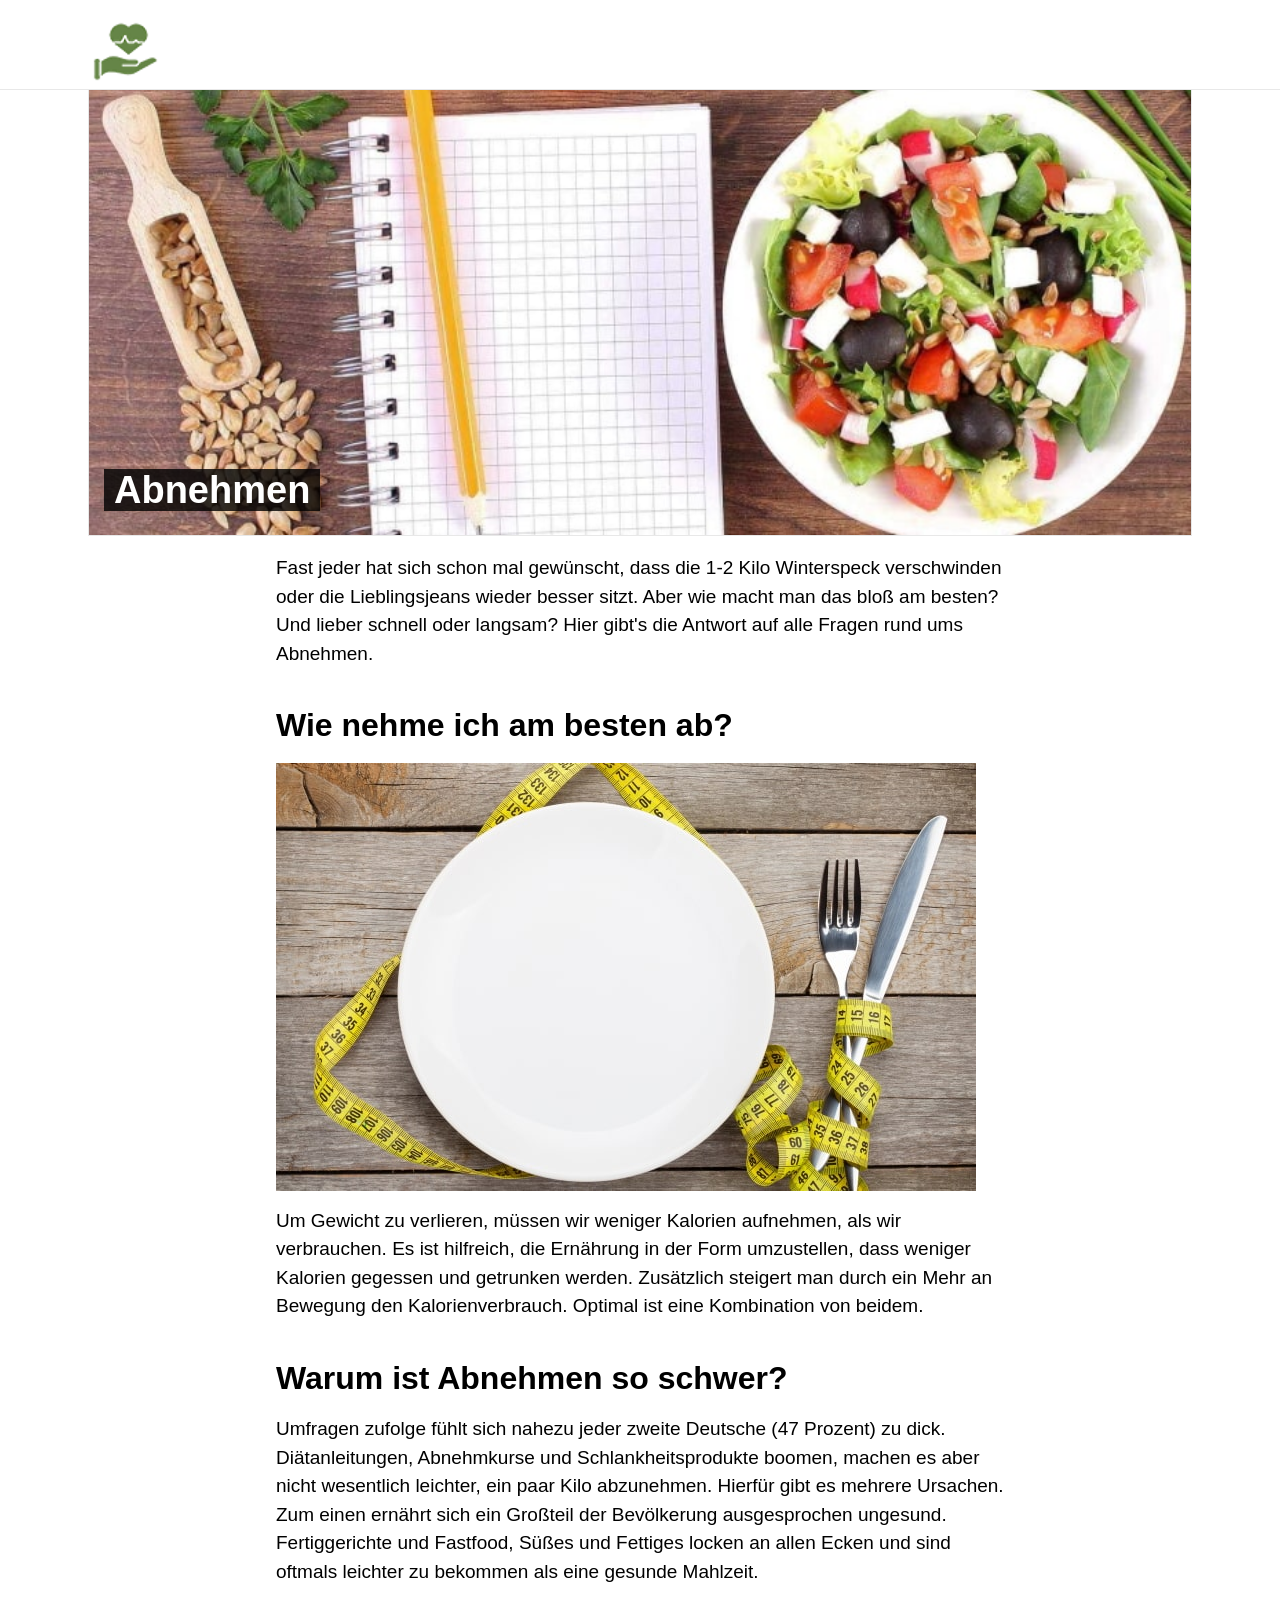
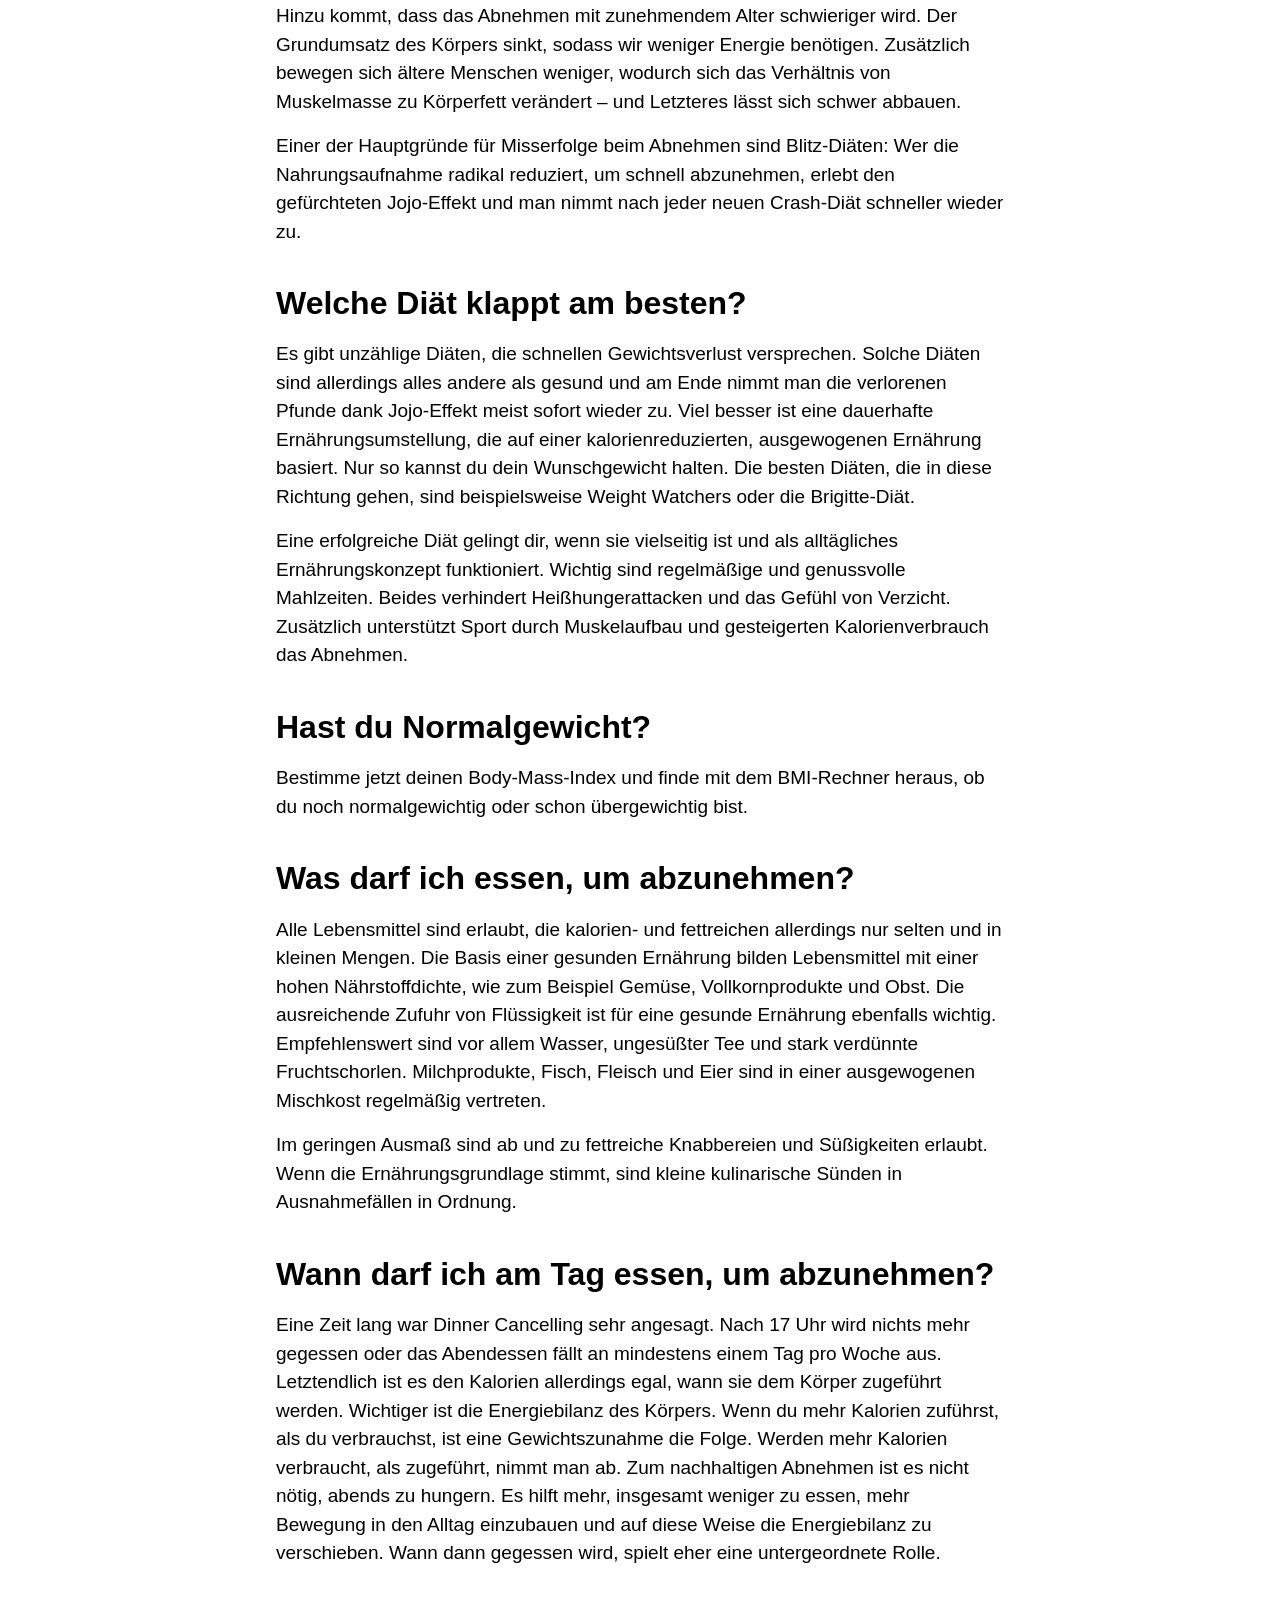
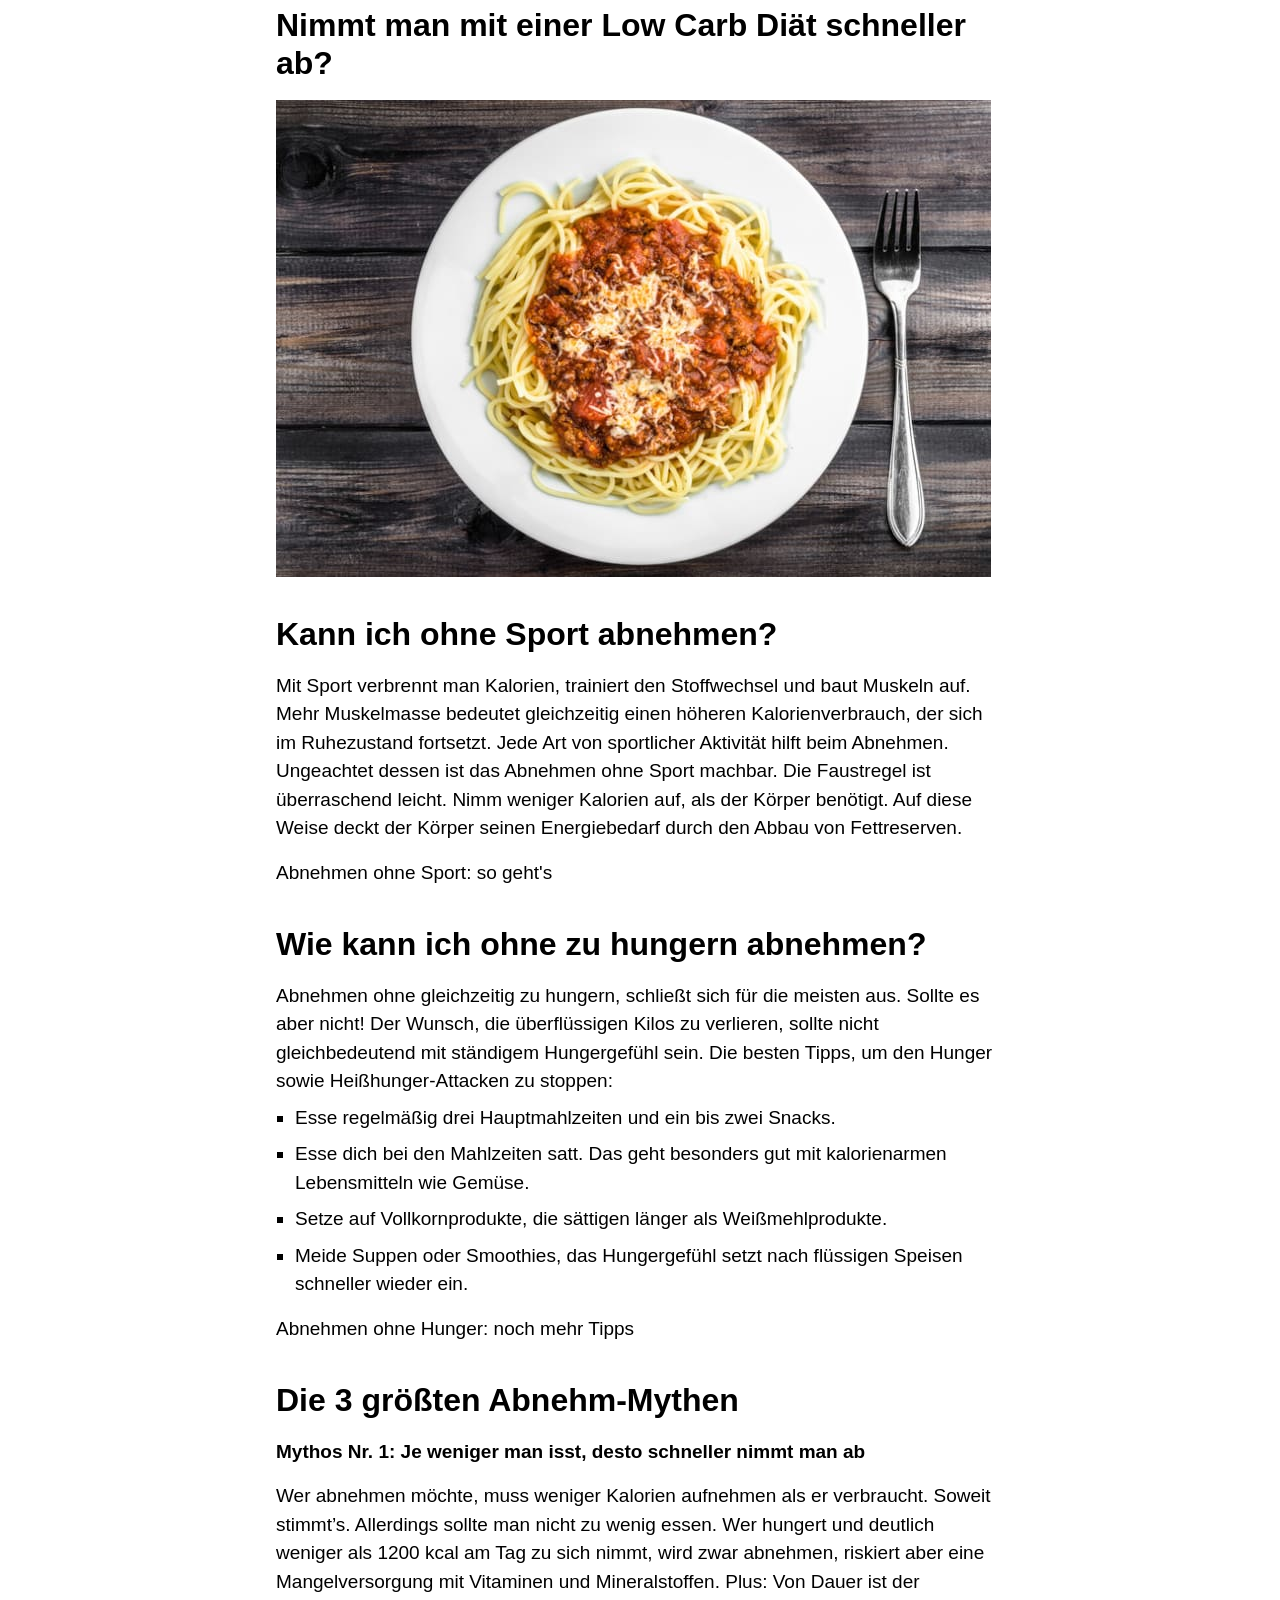
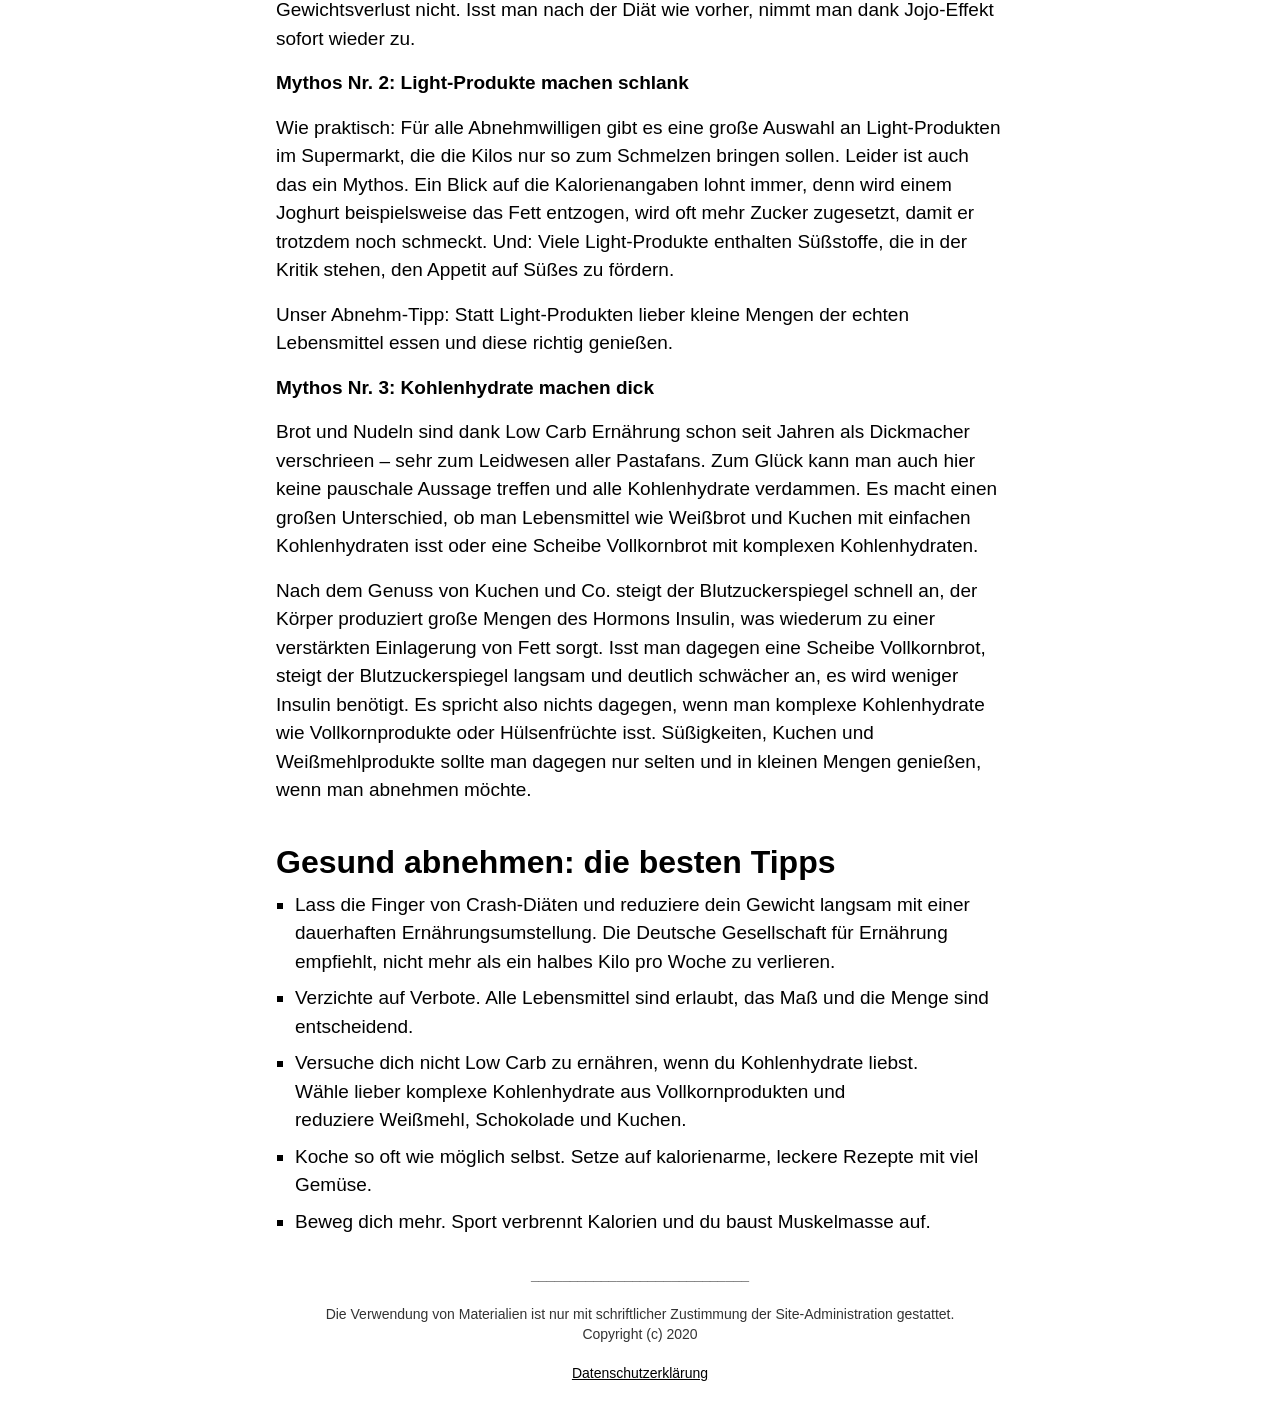
==== commit e4d1e9e0: "1 1" ====
--- a/index.html
+++ b/index.html
@@ -54,7 +54,7 @@
                 <div id="toc_container" class="toc_white no_bullets">
 				
 
-<p>Fast jeder hat sich schon mal gewünscht, dass die 1-2 Kilo Winterspeck verschwinden oder die Lieblingsjeans wieder besser sitzt. Aber wie macht man das bloß am besten? Und lieber schnell oder langsam? Hier gibt&#039;s die Antwort auf alle Fragen rund ums Abnehmen.</p></div><div class="col-sm-2 d-none d-sm-block">
+<p>Fast jeder hat sich schon mal gewünscht, dass die 1-2 Kilo Winterspeck verschwinden oder die Lieblingsjeans wieder besser sitzt. Aber wie macht man das bloß am besten? Und lieber schnell oder langsam? Hier gibt&#039;s die Antwort auf alle Fragen rund ums Abnehmen.</p>
 <h2>Wie nehme ich am besten ab?</h2>
 <p><img src="images/1.jpg" </p>
 <p>Um Gewicht zu verlieren, müssen wir&nbsp;weniger Kalorien aufnehmen, als wir verbrauchen. Es ist hilfreich, die Ernährung in der Form umzustellen, dass weniger Kalorien gegessen und getrunken werden. Zusätzlich steigert man durch ein Mehr an Bewegung den Kalorienverbrauch. Optimal ist eine Kombination von beidem.&nbsp;</p>
@@ -73,14 +73,13 @@
 <h2>Wann darf ich am Tag essen, um abzunehmen?</h2>
 <p>Eine Zeit lang war Dinner Cancelling&nbsp;sehr angesagt. Nach 17 Uhr wird nichts mehr gegessen oder das Abendessen fällt an mindestens einem Tag pro Woche aus. Letztendlich ist es den Kalorien allerdings egal, wann sie dem Körper zugeführt werden. Wichtiger ist die Energiebilanz des Körpers. Wenn du mehr Kalorien zuführst, als du verbrauchst, ist eine Gewichtszunahme die Folge. Werden mehr Kalorien verbraucht, als zugeführt, nimmt man ab. Zum nachhaltigen Abnehmen ist es nicht nötig, abends zu hungern. Es hilft mehr, insgesamt weniger zu essen,&nbsp;mehr Bewegung in den Alltag einzubauen und auf diese Weise die Energiebilanz zu verschieben. Wann dann gegessen wird, spielt eher eine untergeordnete Rolle.</p>
 <h2>Nimmt man mit einer Low Carb Diät schneller ab?</h2>
-       
+      
 <p><img src="images/2.jpg" </p>	
-	
 <h2>Kann ich ohne Sport abnehmen?</h2>
-<p>Mit Sport verbrennt man Kalorien, trainiert den Stoffwechsel und baut Muskeln auf. Mehr Muskelmasse bedeutet gleichzeitig einen höheren Kalorienverbrauch, der sich im Ruhezustand fortsetzt.&nbsp;Jede Art von&nbsp;sportlicher&nbsp;Aktivität&nbsp;hilft beim Abnehmen. Ungeachtet dessen ist das Abnehmen ohne Sport machbar. Die Faustregel ist überraschend leicht. Nimm&nbsp;weniger Kalorien auf, als der Körper benötigt. Auf diese Weise deckt der Körper seinen Energiebedarf durch den Abbau von Fettreserven.</p>Abnehmen ohne Sport: so geht's<p>
+<p>Mit Sport verbrennt man Kalorien, trainiert den Stoffwechsel und baut Muskeln auf. Mehr Muskelmasse bedeutet gleichzeitig einen höheren Kalorienverbrauch, der sich im Ruhezustand fortsetzt.&nbsp;Jede Art von&nbsp;sportlicher&nbsp;Aktivität&nbsp;hilft beim Abnehmen. Ungeachtet dessen ist das Abnehmen ohne Sport machbar. Die Faustregel ist überraschend leicht. Nimm&nbsp;weniger Kalorien auf, als der Körper benötigt. Auf diese Weise deckt der Körper seinen Energiebedarf durch den Abbau von Fettreserven.</p><p>Abnehmen ohne Sport: so geht's<p>
 <h2>Wie kann ich ohne zu hungern abnehmen?</h2>
 <p>Abnehmen ohne gleichzeitig zu hungern, schließt sich für die meisten aus. Sollte es aber nicht! Der Wunsch, die überflüssigen Kilos zu verlieren, sollte nicht gleichbedeutend mit ständigem Hungergefühl sein. Die besten Tipps, um den Hunger sowie Heißhunger-Attacken zu stoppen:</p>
-<ul><li>Esse&nbsp;regelmäßig drei Hauptmahlzeiten und ein bis zwei Snacks.</li><li>Esse&nbsp;dich bei den Mahlzeiten satt. Das geht besonders gut mit kalorienarmen Lebensmitteln wie Gemüse.</li><li>Setze&nbsp;auf Vollkornprodukte, die sättigen länger als Weißmehlprodukte.</li><li>Meide&nbsp;Suppen oder Smoothies, das Hungergefühl setzt nach flüssigen Speisen schneller wieder ein.</li></ul>Abnehmen ohne Hunger: noch mehr Tipps<p>
+<ul><li>Esse&nbsp;regelmäßig drei Hauptmahlzeiten und ein bis zwei Snacks.</li><li>Esse&nbsp;dich bei den Mahlzeiten satt. Das geht besonders gut mit kalorienarmen Lebensmitteln wie Gemüse.</li><li>Setze&nbsp;auf Vollkornprodukte, die sättigen länger als Weißmehlprodukte.</li><li>Meide&nbsp;Suppen oder Smoothies, das Hungergefühl setzt nach flüssigen Speisen schneller wieder ein.</li></ul><p>Abnehmen ohne Hunger: noch mehr Tipps</p>
 <h2>Die 3 größten Abnehm-Mythen</h2>
 <p><strong>Mythos Nr. 1: Je weniger man isst, desto schneller nimmt man ab</strong></p>
 <p>Wer abnehmen möchte, muss weniger Kalorien aufnehmen als er verbraucht. Soweit stimmt’s. Allerdings sollte man nicht zu wenig essen. Wer hungert und deutlich weniger als 1200 kcal am Tag zu sich nimmt, wird zwar abnehmen, riskiert aber eine Mangelversorgung mit&nbsp;Vitaminen&nbsp;und&nbsp;Mineralstoffen. Plus: Von Dauer ist der Gewichtsverlust nicht. Isst man nach der Diät wie vorher, nimmt man dank Jojo-Effekt sofort wieder zu.</p>
